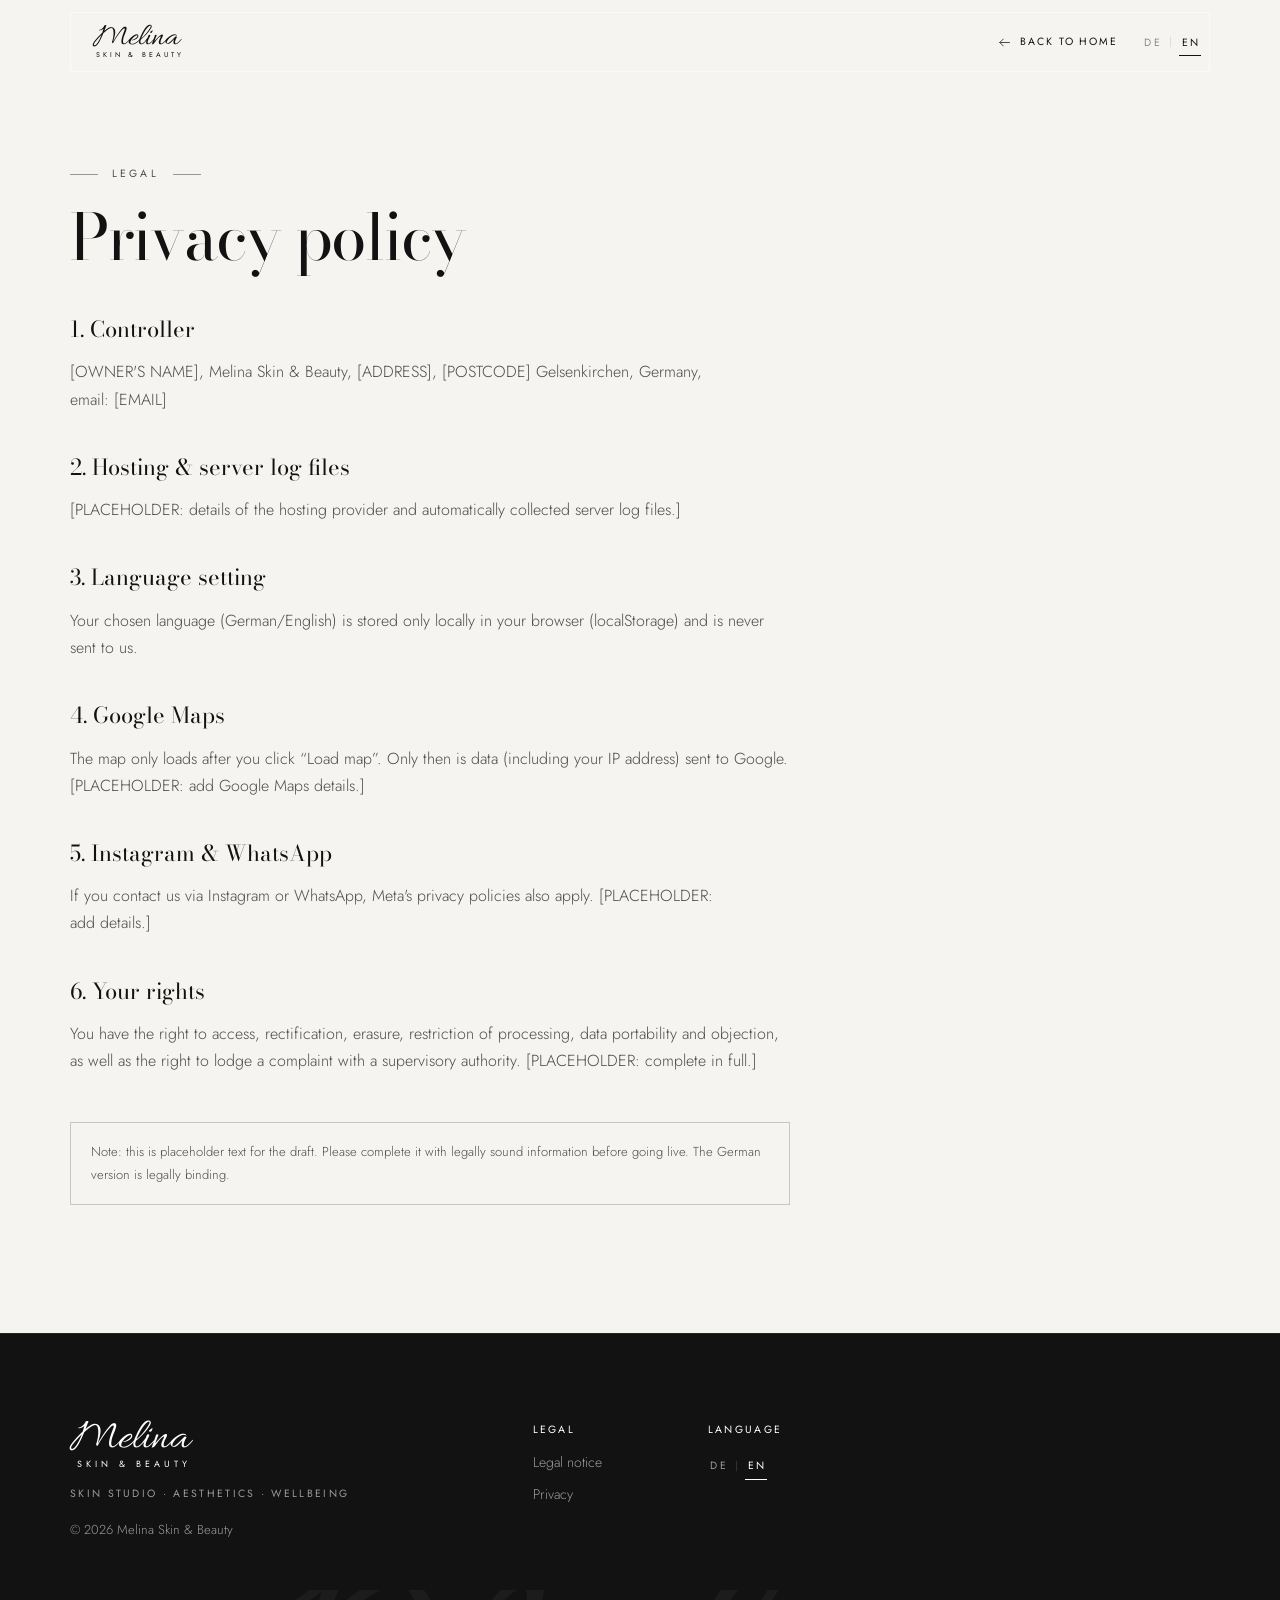
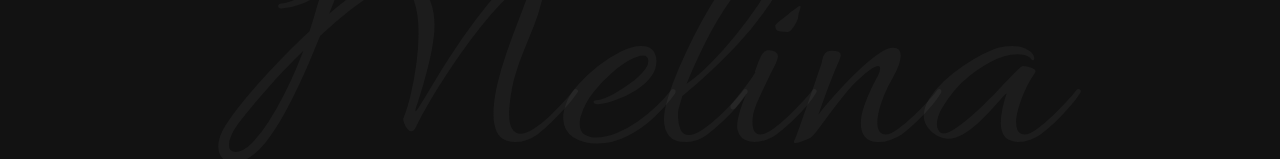
==== datenschutz.html @ d44023c8 "Add bilingual website mockup for Melina Skin & Beauty One-page site (DE/EN) based on the NAVARA layo" ====
<!DOCTYPE html>
<html lang="de" data-page="datenschutz">
<head>
  <meta charset="utf-8">
  <meta name="viewport" content="width=device-width, initial-scale=1, viewport-fit=cover">
  <title>Datenschutz | Melina Skin & Beauty – Kosmetikstudio Gelsenkirchen</title>
  <meta name="description" content="Datenschutzerklärung von Melina Skin & Beauty, Kosmetikstudio in Gelsenkirchen.">
  <meta name="robots" content="noindex, follow">
  <meta name="theme-color" content="#121212">
  <link rel="alternate" hreflang="de" href="https://www.melina-skinandbeauty.de/datenschutz.html">
  <link rel="alternate" hreflang="en" href="https://www.melina-skinandbeauty.de/datenschutz.html?lang=en">
  <link rel="icon" type="image/png" sizes="192x192" href="images/favicon.png">
  <link rel="apple-touch-icon" href="images/apple-touch-icon.png">
  <link rel="preconnect" href="https://fonts.googleapis.com">
  <link rel="preconnect" href="https://fonts.gstatic.com" crossorigin>
  <link rel="stylesheet" href="https://fonts.googleapis.com/css2?family=Allura&family=Bodoni+Moda:ital,opsz,wght@0,6..96,400;0,6..96,500;1,6..96,400&family=Jost:wght@300;400;500&display=swap">
  <link rel="stylesheet" href="styles.css">
</head>
<body>
  <svg class="sprite" aria-hidden="true" focusable="false">
    <symbol id="i-arrow" viewBox="0 0 24 24"><path d="M4 12h15.5M14 6.5l5.5 5.5-5.5 5.5"/></symbol>
  </svg>
  <a class="skip-link" href="#main" data-i18n="a11y.skip">Zum Inhalt springen</a>

  <header class="nav is-scrolled" id="nav">
    <div class="nav__bar container">
      <a class="logo" href="index.html" data-i18n-aria="a11y.home" aria-label="Melina Skin &amp; Beauty – zur Startseite">
        <span class="logo__script">Melina</span>
        <span class="logo__sub">Skin &amp; Beauty</span>
      </a>
      <div class="nav__actions">
        <a class="nav__back" href="index.html"><svg class="ico" aria-hidden="true"><use href="#i-arrow"/></svg><span data-i18n="nav.back">Zurück zur Startseite</span></a>
        <div class="lang-switch" role="group" data-i18n-aria="a11y.lang" aria-label="Sprache wählen">
          <button type="button" data-lang="de" aria-pressed="true">DE</button>
          <span aria-hidden="true">|</span>
          <button type="button" data-lang="en" aria-pressed="false">EN</button>
        </div>
      </div>
    </div>
  </header>

  <main id="main" class="legal">
    <div class="container">
      <div class="legal__inner">
        <p class="label reveal"><span data-i18n="dsg.label">Rechtliches</span></p>
        <h1 class="legal__title reveal" data-i18n="dsg.title">Datenschutz</h1>
        <h2 class="reveal" data-i18n="dsg.h1">1. Verantwortliche</h2>
        <p class="reveal" data-i18n-html="dsg.p1">[NAME DER INHABERIN], Melina Skin & Beauty, [ADRESSE], [PLZ] Gelsenkirchen, E-Mail: [E-MAIL]</p>
        <h2 class="reveal" data-i18n="dsg.h2">2. Hosting & Server-Logfiles</h2>
        <p class="reveal" data-i18n-html="dsg.p2">[PLATZHALTER: Angaben zum Hosting-Anbieter und zu den automatisch erhobenen Server-Logfiles.]</p>
        <h2 class="reveal" data-i18n="dsg.h3">3. Spracheinstellung</h2>
        <p class="reveal" data-i18n-html="dsg.p3">Deine gewählte Sprache (Deutsch/Englisch) wird ausschließlich lokal in deinem Browser (localStorage) gespeichert und nicht an uns übertragen.</p>
        <h2 class="reveal" data-i18n="dsg.h4">4. Google Maps</h2>
        <p class="reveal" data-i18n-html="dsg.p4">Die Karte wird erst nach deinem Klick auf „Karte laden“ geladen. Erst dann werden Daten (u. a. deine IP-Adresse) an Google übertragen. [PLATZHALTER: Details zu Google Maps ergänzen.]</p>
        <h2 class="reveal" data-i18n="dsg.h5">5. Instagram & WhatsApp</h2>
        <p class="reveal" data-i18n-html="dsg.p5">Wenn du uns über Instagram oder WhatsApp kontaktierst, gelten zusätzlich die Datenschutzbestimmungen von Meta. [PLATZHALTER: Details ergänzen.]</p>
        <h2 class="reveal" data-i18n="dsg.h6">6. Deine Rechte</h2>
        <p class="reveal" data-i18n-html="dsg.p6">Du hast das Recht auf Auskunft, Berichtigung, Löschung, Einschränkung der Verarbeitung, Datenübertragbarkeit und Widerspruch sowie ein Beschwerderecht bei einer Aufsichtsbehörde. [PLATZHALTER: vollständig ergänzen.]</p>
        <p class="legal__notice reveal" data-i18n="dsg.notice">Hinweis: Dies ist ein Platzhalter-Text für den Entwurf. Vor der Veröffentlichung bitte vollständig und rechtssicher ergänzen.</p>
      </div>
    </div>
  </main>

  <footer class="footer">
    <div class="container footer__grid">
      <div class="footer__brand">
        <a class="logo logo--light" href="index.html" data-i18n-aria="a11y.home" aria-label="Melina Skin &amp; Beauty – zur Startseite">
          <span class="logo__script">Melina</span>
          <span class="logo__sub">Skin &amp; Beauty</span>
        </a>
        <p class="mono footer__tag" data-i18n="brand.tagline">Kosmetikstudio · Ästhetik · Wohlbefinden</p>
        <p class="footer__copy" data-i18n="footer.copy">© 2026 Melina Skin &amp; Beauty</p>
      </div>
      <div class="footer__cols">
        <div>
          <p class="mono footer__h" data-i18n="footer.legal">Rechtliches</p>
          <ul>
            <li><a href="impressum.html" data-i18n="footer.imprint">Impressum</a></li>
            <li><a href="datenschutz.html" data-i18n="footer.privacy">Datenschutz</a></li>
          </ul>
        </div>
        <div>
          <p class="mono footer__h" data-i18n="footer.lang">Sprache</p>
          <div class="lang-switch lang-switch--light" role="group" data-i18n-aria="a11y.lang" aria-label="Sprache wählen">
            <button type="button" data-lang="de" aria-pressed="true">DE</button>
            <span aria-hidden="true">|</span>
            <button type="button" data-lang="en" aria-pressed="false">EN</button>
          </div>
        </div>
      </div>
    </div>
    <div class="footer__mark" aria-hidden="true">Melina</div>
  </footer>

  <script src="i18n.js"></script>
  <script src="script.js"></script>
</body>
</html>
---- styles.css ----
/* =========================================================
   MELINA SKIN & BEAUTY – Stylesheet (mobile-first)
   Breakpoints: 375 (base) · 768 · 1024 · 1440
   ========================================================= */

:root {
  --paper: #F6F4F1;
  --white: #FFFFFF;
  --mist: #E7E5E1;
  --grey: #8C8A86;
  --silver: #C8C6C2;
  --ink: #121212;
  --champagne: #C9A27E;

  --ink-2: #1B1B1B;
  --ink-3: #242423;
  --on-ink: rgba(255, 255, 255, .86);
  --on-ink-muted: rgba(255, 255, 255, .58);
  --line-on-ink: rgba(255, 255, 255, .13);

  --f-serif: "Bodoni Moda", "Playfair Display", Didot, "Times New Roman", serif;
  --f-sans: "Jost", "Inter", system-ui, -apple-system, "Segoe UI", sans-serif;
  --f-hand: "Allura", "Brush Script MT", cursive;

  --gutter: 20px;
  --maxw: 1140px;
  --sec-y: 88px;
  --nav-h: 60px;
  --ease: cubic-bezier(.22, .61, .36, 1);
  --ease-out: cubic-bezier(.16, 1, .3, 1);
}

@media (min-width: 768px)  { :root { --gutter: 32px; --sec-y: 112px; } }
@media (min-width: 1024px) { :root { --gutter: 40px; --sec-y: 128px; } }
@media (min-width: 1440px) { :root { --sec-y: 144px; } }

/* ---------- Reset ---------- */
*, *::before, *::after { box-sizing: border-box; }
html { -webkit-text-size-adjust: 100%; scroll-behavior: smooth; scroll-padding-top: 88px; }
body {
  margin: 0;
  background: var(--paper);
  color: var(--ink);
  font-family: var(--f-sans);
  font-weight: 300;
  font-size: 15px;
  line-height: 1.7;
  -webkit-font-smoothing: antialiased;
  -moz-osx-font-smoothing: grayscale;
  overflow-x: hidden;
  text-rendering: optimizeLegibility;
}
@media (min-width: 768px) { body { font-size: 16px; } }
img, svg { display: block; max-width: 100%; }
a { color: inherit; text-decoration: none; }
button { font: inherit; color: inherit; background: none; border: 0; padding: 0; cursor: pointer; }
h1, h2, h3, p, ul, ol, figure, blockquote { margin: 0; }
ul, ol { list-style: none; padding: 0; }
::selection { background: var(--ink); color: var(--paper); }
:focus-visible { outline: 1px solid currentColor; outline-offset: 4px; }

.sprite { position: absolute; width: 0; height: 0; overflow: hidden; }
.ico { width: 18px; height: 18px; fill: none; stroke: currentColor; stroke-width: 1.2; stroke-linecap: round; stroke-linejoin: round; flex: none; }

.skip-link {
  position: fixed; left: 12px; top: -60px; z-index: 100;
  background: var(--ink); color: var(--paper); padding: 10px 16px; font-size: 13px;
}
.skip-link:focus { top: 12px; }

.container { width: min(var(--maxw), 100% - 2 * var(--gutter)); margin-inline: auto; }
.center { text-align: center; }

/* ---------- Typography ---------- */
.h2, .hero__title, .cta__title, .h3 { font-family: var(--f-serif); font-weight: 400; letter-spacing: -.01em; }
.h2 { font-size: 31px; line-height: 1.14; margin-bottom: 18px; text-wrap: balance; }
.h3 { font-size: 21px; line-height: 1.25; }
@media (min-width: 768px)  { .h2 { font-size: 35px; } .h3 { font-size: 22px; } }
@media (min-width: 1024px) { .h2 { font-size: 40px; } }
@media (min-width: 1440px) { .h2 { font-size: 44px; } }

p { text-wrap: pretty; }

.label {
  display: inline-flex; align-items: center; gap: 14px;
  font-family: var(--f-sans); font-weight: 400;
  font-size: 10.5px; line-height: 1.4; letter-spacing: .3em; text-transform: uppercase;
  color: var(--ink); margin-bottom: 22px;
}
.label::before, .label::after { content: ""; width: 28px; height: 1px; background: currentColor; opacity: .55; flex: none; }
.label--light { color: var(--on-ink); }

.mono {
  font-family: var(--f-sans); font-weight: 400;
  font-size: 10.5px; letter-spacing: .22em; text-transform: uppercase; line-height: 1.5;
}
.mono--muted { opacity: .62; }

.hand {
  font-family: var(--f-hand); font-weight: 400;
  font-size: 34px; line-height: 1.1; letter-spacing: 0;
  transform: rotate(-4deg); transform-origin: left center;
  text-transform: none;
}

.placeholder-text {
  font-size: 13px; color: var(--grey); letter-spacing: .02em;
  border-left: 1px solid var(--silver); padding-left: 12px; margin-block: 18px 6px;
}

/* ---------- Buttons ---------- */
.btn {
  position: relative; isolation: isolate; overflow: hidden;
  display: inline-flex; align-items: center; justify-content: center; gap: 10px;
  min-height: 50px; padding: 14px 26px;
  font-family: var(--f-sans); font-weight: 400;
  font-size: 11.5px; letter-spacing: .2em; text-transform: uppercase; line-height: 1.3;
  text-align: center; border: 1px solid transparent; border-radius: 0;
  transition: color .45s var(--ease), background-color .45s var(--ease), border-color .45s var(--ease), transform .45s var(--ease);
}
.btn::before {
  content: ""; position: absolute; inset: 0; z-index: -1;
  transform: scaleX(0); transform-origin: right; transition: transform .55s var(--ease-out);
}
.btn:hover::before { transform: scaleX(1); transform-origin: left; }
.btn .ico { width: 16px; height: 16px; }
.btn--sm { min-height: 40px; padding: 10px 16px; font-size: 10.5px; }
.btn--block { width: 100%; }

.btn--ink { background: var(--ink); color: var(--paper); }
.btn--ink::before { background: #3a3937; }
.btn--paper { background: var(--paper); color: var(--ink); }
.btn--paper::before { background: var(--white); }
.btn--ghost { background: transparent; color: var(--white); border-color: rgba(255,255,255,.45); }
.btn--ghost::before { background: var(--white); }
.btn--ghost:hover { color: var(--ink); border-color: var(--white); }

.btn-row { display: flex; flex-wrap: wrap; gap: 12px; }
.btn-row--center { justify-content: center; }
@media (max-width: 479px) {
  .btn-row .btn { flex: 1 1 100%; }
}

.link-arrow {
  display: inline-flex; align-items: center; gap: 10px; margin-top: 28px;
  font-size: 11.5px; font-weight: 400; letter-spacing: .16em; text-transform: uppercase;
  padding-bottom: 6px; border-bottom: 1px solid currentColor;
  transition: gap .4s var(--ease), opacity .3s;
}
.link-arrow:hover { gap: 16px; }

.pill {
  display: inline-flex; align-items: center; gap: 6px;
  padding: 6px 11px; border-radius: 999px;
  font-size: 9.5px; font-weight: 400; letter-spacing: .2em; text-transform: uppercase; line-height: 1;
  color: var(--white); border: 1px solid rgba(255,255,255,.38);
  background: rgba(18,18,18,.22); -webkit-backdrop-filter: blur(8px); backdrop-filter: blur(8px);
  white-space: nowrap;
}
.pill--light { background: rgba(255,255,255,.88); color: var(--ink); border-color: transparent; }

/* ---------- Media + placeholders ---------- */
.media { position: relative; overflow: hidden; background: var(--mist); }
.media > img {
  position: absolute; inset: 0; width: 100%; height: 100%; object-fit: cover;
  filter: grayscale(1) contrast(1.03);
  transition: filter .8s var(--ease), transform 1.4s var(--ease-out);
}
.media:hover > img, .tcard:hover > img { filter: grayscale(.15); transform: scale(1.03); }
.media.has-img .ph { display: none; }

.ph {
  position: absolute; inset: 0; display: grid; place-content: center; justify-items: center; gap: 12px;
  background:
    radial-gradient(120% 90% at 30% 20%, rgba(255,255,255,.55), transparent 60%),
    linear-gradient(160deg, #EDEBE7 0%, #DEDBD6 100%);
  color: var(--grey); text-align: center;
}
.ph__frame { position: absolute; inset: 12px; border: 1px solid var(--silver); pointer-events: none; }
.ph__icon { width: 30px; height: 30px; fill: none; stroke: currentColor; stroke-width: .9; stroke-linecap: round; stroke-linejoin: round; }
.ph__cap { font-size: 10px; letter-spacing: .3em; text-transform: uppercase; font-weight: 400; padding-inline: 20px; }
.ph--dark {
  background:
    radial-gradient(110% 80% at 30% 15%, rgba(255,255,255,.09), transparent 60%),
    linear-gradient(165deg, #2B2A28 0%, #171717 100%);
  color: rgba(255,255,255,.5);
}
.ph--dark .ph__frame { border-color: rgba(255,255,255,.14); }

/* =========================================================
   NAVIGATION
   ========================================================= */
.nav { position: fixed; inset: 0 0 auto 0; z-index: 60; padding-top: 12px; pointer-events: none; }
.nav__bar {
  pointer-events: auto;
  display: flex; align-items: center; justify-content: space-between; gap: 16px;
  height: var(--nav-h); padding: 0 8px 0 18px;
  background: rgba(246, 244, 241, .80);
  -webkit-backdrop-filter: blur(16px) saturate(1.2); backdrop-filter: blur(16px) saturate(1.2);
  border: 1px solid rgba(255,255,255,.5);
  transition: background-color .5s var(--ease), box-shadow .5s var(--ease), transform .5s var(--ease);
}
.nav.is-scrolled .nav__bar { background: rgba(246, 244, 241, .94); box-shadow: 0 10px 40px -12px rgba(18,18,18,.18); }
.nav.is-hidden .nav__bar { transform: translateY(calc(-100% - 16px)); }

.logo { display: inline-flex; flex-direction: column; align-items: center; color: var(--ink); line-height: 1; }
.logo__script { font-family: var(--f-hand); font-size: 32px; line-height: .82; padding-right: 4px; }
.logo__sub { font-size: 7px; font-weight: 400; letter-spacing: .44em; text-transform: uppercase; margin-top: 1px; padding-left: .44em; white-space: nowrap; }
.logo--light { color: var(--white); }

.nav__links { display: none; }
.nav__links a {
  position: relative; font-size: 10.5px; font-weight: 400; letter-spacing: .18em; text-transform: uppercase; white-space: nowrap;
  padding-block: 6px;
}
.nav__links a::after {
  content: ""; position: absolute; left: 0; right: 0; bottom: 0; height: 1px; background: currentColor;
  transform: scaleX(0); transform-origin: right; transition: transform .45s var(--ease-out);
}
.nav__links a:hover::after, .nav__links a.is-active::after { transform: scaleX(1); transform-origin: left; }

.nav__actions { display: flex; align-items: center; gap: 14px; }
.nav__cta { display: none; }

.lang-switch { display: inline-flex; align-items: center; gap: 7px; color: var(--silver); font-size: 10.5px; }
.lang-switch button {
  font-size: 10.5px; font-weight: 400; letter-spacing: .24em; padding: 6px 0 4px .24em;
  color: var(--grey); border-bottom: 1px solid transparent; transition: color .3s, border-color .3s;
}
.lang-switch button:hover { color: var(--ink); }
.lang-switch button[aria-pressed="true"] { color: var(--ink); border-bottom-color: var(--ink); }
.lang-switch--lg, .lang-switch--lg button { font-size: 13px; }
.lang-switch--light { color: rgba(255,255,255,.25); }
.lang-switch--light button { color: var(--on-ink-muted); }
.lang-switch--light button:hover, .lang-switch--light button[aria-pressed="true"] { color: var(--white); border-bottom-color: var(--white); }

.burger { position: relative; width: 42px; height: 42px; display: grid; place-content: center; gap: 7px; }
.burger span { display: block; width: 22px; height: 1px; background: var(--ink); transition: transform .45s var(--ease); }
.burger[aria-expanded="true"] span:nth-child(1) { transform: translateY(4px) rotate(45deg); }
.burger[aria-expanded="true"] span:nth-child(2) { transform: translateY(-4px) rotate(-45deg); }

@media (min-width: 768px) {
  .nav__cta { display: inline-flex; }
  .nav__bar { padding-left: 22px; }
}
@media (min-width: 1024px) {
  .nav__links { display: flex; gap: 22px; }
  .burger { display: none; }
  .nav__actions { gap: 18px; }
}
@media (min-width: 1200px) { .nav__links { gap: 30px; } .nav__actions { gap: 24px; } }

/* Mobile menu */
.mmenu {
  position: fixed; inset: 0; z-index: 55; background: var(--paper);
  padding-top: calc(var(--nav-h) + 40px); padding-bottom: 32px; overflow-y: auto;
  opacity: 0; visibility: hidden; transition: opacity .45s var(--ease), visibility 0s linear .45s;
}
.mmenu.is-open { opacity: 1; visibility: visible; transition: opacity .45s var(--ease), visibility 0s; }
.mmenu__inner { min-height: 100%; display: flex; flex-direction: column; justify-content: space-between; gap: 40px; }
.mmenu__links a {
  display: flex; align-items: baseline; gap: 18px; padding: 16px 0; border-bottom: 1px solid var(--silver);
  font-family: var(--f-serif); font-size: 32px; line-height: 1.1;
  opacity: 0; transform: translateY(16px); transition: opacity .5s var(--ease), transform .6s var(--ease-out);
}
.mmenu.is-open .mmenu__links a { opacity: 1; transform: none; }
.mmenu.is-open .mmenu__links a:nth-child(2) { transition-delay: .05s; }
.mmenu.is-open .mmenu__links a:nth-child(3) { transition-delay: .1s; }
.mmenu.is-open .mmenu__links a:nth-child(4) { transition-delay: .15s; }
.mmenu.is-open .mmenu__links a:nth-child(5) { transition-delay: .2s; }
.mmenu__num { font-family: var(--f-sans); font-size: 10px; letter-spacing: .2em; color: var(--grey); }
.mmenu__foot { display: grid; gap: 22px; justify-items: start; }
.mmenu__note { font-size: 32px; color: var(--grey); margin-top: 4px; }
@media (min-width: 1024px) { .mmenu { display: none; } }

/* =========================================================
   1 · HERO
   ========================================================= */
.hero {
  position: relative; isolation: isolate; overflow: hidden;
  min-height: 100vh; min-height: 100svh;
  display: flex; align-items: center;
  background: var(--ink); color: var(--white);
  padding: calc(var(--nav-h) + 64px) 0 96px;
}
.hero__media { position: absolute; inset: 0; z-index: -2; background: var(--ink); }
.hero__media > img { object-position: 72% 30%; transform: scale(1.06); animation: heroZoom 2.4s var(--ease-out) forwards; }
.hero__media.has-img .hero__art { display: none; }

.hero__art {
  position: absolute; inset: 0;
  background:
    radial-gradient(60% 70% at 78% 42%, rgba(255,255,255,.11) 0%, rgba(255,255,255,0) 60%),
    radial-gradient(40% 50% at 18% 85%, rgba(201,162,126,.07) 0%, transparent 70%),
    linear-gradient(115deg, #0E0E0E 0%, #191918 45%, #232221 100%);
}
.hero__art::after { /* film grain */
  content: ""; position: absolute; inset: 0; opacity: .5; mix-blend-mode: overlay; pointer-events: none;
  background-image: url("data:image/svg+xml,%3Csvg xmlns='http://www.w3.org/2000/svg' width='180' height='180'%3E%3Cfilter id='n'%3E%3CfeTurbulence type='fractalNoise' baseFrequency='.85' numOctaves='2' stitchTiles='stitch'/%3E%3CfeColorMatrix values='0 0 0 0 1 0 0 0 0 1 0 0 0 0 1 0 0 0 .18 0'/%3E%3C/filter%3E%3Crect width='100%25' height='100%25' filter='url(%23n)'/%3E%3C/svg%3E");
}
.hero__watermark {
  position: absolute; right: -4vw; bottom: -7vw;
  font-family: var(--f-hand); font-size: clamp(200px, 38vw, 620px); line-height: .8;
  color: rgba(255,255,255,.035); white-space: nowrap; user-select: none;
}
.hero__arch {
  position: absolute; top: 96px; right: -18vw; width: 78vw; aspect-ratio: 3 / 4.1;
  border: 1px solid rgba(255,255,255,.22); border-radius: 999px 999px 0 0; padding: 12px; opacity: .55;
  animation: archIn 1.8s var(--ease-out) .2s both;
}
.hero__arch-inner {
  display: block; width: 100%; height: 100%; border-radius: 999px 999px 0 0;
  background:
    radial-gradient(70% 42% at 50% 28%, rgba(255,255,255,.22), transparent 72%),
    radial-gradient(90% 30% at 50% 100%, rgba(0,0,0,.35), transparent 70%),
    linear-gradient(180deg, #4E4C49 0%, #2C2B29 55%, #1C1C1B 100%);
  box-shadow: inset 0 0 0 1px rgba(255,255,255,.06);
}
.hero__arch-cap {
  position: absolute; left: 0; right: 0; bottom: 28px; text-align: center;
  font-size: 9.5px; letter-spacing: .32em; text-transform: uppercase; color: rgba(255,255,255,.5);
}
.hero__ring {
  position: absolute; top: 50%; right: -30vw; width: 110vw; aspect-ratio: 1; border-radius: 50%;
  border: 1px solid rgba(255,255,255,.06); transform: translateY(-50%);
}
.hero__shade {
  position: absolute; inset: 0; z-index: -1; pointer-events: none;
  background:
    linear-gradient(90deg, rgba(18,18,18,.78) 0%, rgba(18,18,18,.35) 55%, rgba(18,18,18,0) 100%),
    linear-gradient(0deg, rgba(18,18,18,.55) 0%, rgba(18,18,18,0) 40%);
}
.hero__content { position: relative; }
.hero__copy { position: relative; max-width: 620px; }
.hero__title { font-size: 46px; line-height: 1.02; letter-spacing: -.02em; margin-bottom: 22px; }
.hero__sub { font-size: 16px; color: var(--on-ink); max-width: 440px; margin-bottom: 32px; }
.hero__note { color: var(--champagne); font-size: 34px; margin: 0 0 10px 34%; white-space: nowrap; }
.hero__ig {
  display: inline-flex; align-items: center; flex-wrap: wrap; gap: 12px; margin-top: 30px; color: var(--on-ink);
  transition: color .3s;
}
.hero__ig:hover { color: var(--white); }
.hero__ig-icon { width: 34px; height: 34px; display: grid; place-items: center; border: 1px solid rgba(255,255,255,.3); border-radius: 50%; }
.hero__ig-icon .ico { width: 15px; height: 15px; }
.hero__ig-sep { width: 22px; height: 1px; background: rgba(255,255,255,.3); }
.hero__scroll {
  position: absolute; left: 50%; bottom: 26px; transform: translateX(-50%);
  display: none; flex-direction: column; align-items: center; gap: 10px; color: var(--on-ink-muted);
}
.hero__scroll-line { width: 1px; height: 44px; background: linear-gradient(rgba(255,255,255,.6), transparent); animation: scrollLine 2.4s var(--ease) infinite; transform-origin: top; }

@media (min-width: 768px) {
  .hero { align-items: center; }
  .hero__title { font-size: 60px; }
  .hero__sub { font-size: 17px; }
  .hero__arch { right: 4vw; top: 50%; width: 40vw; transform: translateY(-46%); opacity: .9; animation-name: archInMd; }
  .hero__ring { right: -12vw; width: 70vw; }
  .hero__note { margin-left: 46%; }
  .hero__scroll { display: flex; }
}
@media (min-width: 1024px) {
  .hero__title { font-size: 74px; }
  .hero__arch { right: max(var(--gutter), calc((100vw - var(--maxw)) / 2)); width: min(31vw, 430px); }
  .hero__ring { right: calc(max(var(--gutter), (100vw - var(--maxw)) / 2) - 12vw); width: 56vw; }
  .hero__note { position: absolute; left: 300px; top: -62px; margin: 0; font-size: 40px; }
  .hero__copy { padding-top: 10px; }
}
@media (min-width: 1440px) {
  .hero__title { font-size: 80px; }
}

/* =========================================================
   SECTIONS (shared)
   ========================================================= */
.section { position: relative; padding-block: var(--sec-y); }
.section--mist { background: var(--mist); }
.section--ink { background: var(--ink); color: var(--on-ink); }
.section--ink .h2, .section--ink .h3 { color: var(--white); }

.sec-head { margin-bottom: 44px; }
.sec-head__text { color: #5d5b58; max-width: 470px; }
.section--ink .sec-head__text { color: var(--on-ink-muted); }
.sec-head--center { text-align: center; display: flex; flex-direction: column; align-items: center; }
.sec-head--center .sec-head__text { margin-inline: auto; }
.sec-head--split { display: grid; gap: 26px; align-items: end; }
.sec-head--split .btn { justify-self: start; }
@media (min-width: 768px) {
  .sec-head { margin-bottom: 56px; }
  .sec-head--split { grid-template-columns: 1fr auto; gap: 40px; }
}

/* =========================================================
   2 · ÜBER MICH (About)
   ========================================================= */
.about__grid { display: grid; gap: 48px; align-items: center; }
.about__media { position: relative; }
.about__media .media { aspect-ratio: 11 / 12; }
.glass-card {
  position: absolute; left: 14px; bottom: 14px; z-index: 2;
  display: grid; gap: 12px; padding: 16px 18px;
  background: rgba(18,18,18,.62); -webkit-backdrop-filter: blur(12px); backdrop-filter: blur(12px);
  color: var(--white);
}
.glass-card li { display: flex; align-items: center; gap: 10px; font-size: 9.5px; font-weight: 400; letter-spacing: .22em; text-transform: uppercase; }
.glass-card .ico { width: 15px; height: 15px; color: var(--champagne); }
.about__copy > p:not(.label):not(.placeholder-text) { color: #4f4d4a; margin-bottom: 14px; max-width: 470px; }
.about__sign { margin: 6px 0 22px; }
.hand--sign { font-size: 54px; display: inline-block; color: var(--ink); }
@media (min-width: 768px) {
  .about__grid { grid-template-columns: 1fr 1fr; gap: 48px; }
}
@media (min-width: 1024px) {
  .about__grid { gap: 80px; grid-template-columns: 1.02fr 1fr; }
  .glass-card { left: 18px; bottom: 18px; padding: 18px 22px; }
}

/* =========================================================
   3 · PHILOSOPHIE (dark, Benefits layout)
   ========================================================= */
.philo { overflow: hidden; }
.philo__sheen {
  position: absolute; inset: 0; pointer-events: none;
  background:
    radial-gradient(35% 60% at 8% 10%, rgba(255,255,255,.09), transparent 70%),
    linear-gradient(118deg, transparent 20%, rgba(255,255,255,.035) 30%, transparent 42%);
}
.philo__grid { position: relative; display: grid; gap: 56px; }
.philo__quote { font-style: italic; }
.philo__intro > p:not(.label):not(.hand) { color: var(--on-ink-muted); max-width: 400px; margin-bottom: 30px; }
.philo__hand { color: var(--champagne); font-size: 40px; margin-top: 34px; }
.philo__values { display: grid; gap: 34px; align-content: center; }
.value { display: grid; grid-template-columns: 44px 1fr; gap: 18px; align-items: start; }
.value__icon { width: 44px; height: 44px; border-radius: 50%; border: 1px solid rgba(255,255,255,.22); display: grid; place-items: center; color: var(--white); }
.value__icon .ico { width: 17px; height: 17px; }
.value .mono { color: var(--on-ink-muted); display: block; margin-bottom: 4px; }
.value .h3 { margin-bottom: 6px; }
.value p { color: var(--on-ink-muted); font-size: 14.5px; }
.philo__media .media { aspect-ratio: 4 / 5; background: var(--ink-2); }
@media (min-width: 768px) {
  .philo__grid { grid-template-columns: 1fr 1fr; gap: 56px 48px; }
  .philo__media { grid-column: 1 / -1; }
  .philo__media .media { aspect-ratio: 16 / 9; }
}
@media (min-width: 1024px) {
  .philo__grid { grid-template-columns: 1fr 1.05fr .95fr; gap: 56px; align-items: center; }
  .philo__media { grid-column: auto; }
  .philo__media .media { aspect-ratio: 7 / 8; }
}

/* =========================================================
   4 · BEHANDLUNGEN (bento)
   ========================================================= */
.bento { display: grid; gap: 10px; grid-template-columns: 1fr; }
.tcard {
  position: relative; isolation: isolate; overflow: hidden;
  min-height: 250px; padding: 18px;
  display: flex; flex-direction: column; justify-content: space-between; align-items: flex-start;
  color: var(--white);
  transition: transform .7s var(--ease-out);
}
.tcard::before { /* tone */
  content: ""; position: absolute; inset: 0; z-index: -2;
  background: var(--tone); transition: transform 1.4s var(--ease-out);
}
.tcard::after { /* legibility + grain */
  content: ""; position: absolute; inset: 0; z-index: -1; pointer-events: none;
  background:
    linear-gradient(0deg, rgba(10,10,10,.6) 0%, rgba(10,10,10,0) 55%),
    url("data:image/svg+xml,%3Csvg xmlns='http://www.w3.org/2000/svg' width='160' height='160'%3E%3Cfilter id='n'%3E%3CfeTurbulence type='fractalNoise' baseFrequency='.9' numOctaves='2' stitchTiles='stitch'/%3E%3CfeColorMatrix values='0 0 0 0 1 0 0 0 0 1 0 0 0 0 1 0 0 0 .07 0'/%3E%3C/filter%3E%3Crect width='100%25' height='100%25' filter='url(%23n)'/%3E%3C/svg%3E");
}
.tcard > img { position: absolute; inset: 0; z-index: -2; width: 100%; height: 100%; object-fit: cover; filter: grayscale(1); transition: filter .8s var(--ease), transform 1.4s var(--ease-out); }
.tcard:hover::before { transform: scale(1.06); }
.tcard__icon {
  position: absolute; right: 22px; top: 50%; width: 84px; height: 84px; transform: translateY(-58%);
  fill: none; stroke: rgba(255,255,255,.34); stroke-width: .55; stroke-linecap: round; stroke-linejoin: round;
  transition: transform .9s var(--ease-out), stroke .6s;
}
.tcard:hover .tcard__icon { transform: translateY(-62%) rotate(-6deg) scale(1.05); stroke: rgba(255,255,255,.6); }
.tcard.has-img .tcard__icon { display: none; }
.tcard__body { position: relative; max-width: 340px; }
.tcard .h3 { color: var(--white); font-size: 24px; margin-bottom: 6px; }
.tcard p { font-size: 13.5px; line-height: 1.55; color: rgba(255,255,255,.78); }

.tcard--a { --tone: radial-gradient(90% 60% at 70% 25%, #4a4845 0%, transparent 70%), linear-gradient(170deg, #2E2D2B 0%, #151515 75%); min-height: 340px; }
.tcard--b { --tone: radial-gradient(80% 90% at 80% 10%, #75726E 0%, transparent 65%), linear-gradient(160deg, #4B4946 0%, #222120 100%); }
.tcard--c { --tone: radial-gradient(70% 80% at 85% 15%, #B9B6B1 0%, transparent 70%), linear-gradient(160deg, #8C8A86 0%, #4A4846 100%); }
.tcard--d { --tone: radial-gradient(60% 120% at 88% 30%, #4B4946 0%, transparent 70%), linear-gradient(100deg, #121212 0%, #252423 100%); }
.tcard--e { --tone: radial-gradient(60% 120% at 90% 20%, #6B6965 0%, transparent 70%), linear-gradient(100deg, #2B2A28 0%, #3E3C3A 100%); }
.tcard--f { --tone: radial-gradient(90% 80% at 80% 15%, #9E9B96 0%, transparent 70%), linear-gradient(170deg, #6A6864 0%, #2C2B29 100%); }

@media (min-width: 768px) {
  .bento {
    grid-template-columns: 1fr 1fr; grid-auto-rows: 250px;
    grid-template-areas: "a b" "a c" "d d" "e f";
  }
  .tcard { min-height: 0; padding: 20px; }
  .tcard--a { grid-area: a; min-height: 0; } .tcard--b { grid-area: b; } .tcard--c { grid-area: c; }
  .tcard--d { grid-area: d; } .tcard--e { grid-area: e; } .tcard--f { grid-area: f; }
}
@media (min-width: 1024px) {
  .bento {
    grid-template-columns: 1fr 1fr 1fr; grid-auto-rows: 280px;
    grid-template-areas: "a b c" "a d d" "e e f";
  }
  .tcard--a .h3 { font-size: 28px; }
  .tcard--a .tcard__icon { width: 130px; height: 130px; top: 38%; }
}
@media (min-width: 1440px) { .bento { grid-auto-rows: 300px; } }

.treat__extra {
  display: flex; align-items: center; justify-content: center; gap: 12px; flex-wrap: wrap; text-align: center;
  margin-top: 40px; font-family: var(--f-serif); font-style: italic; font-size: 19px; color: #3f3d3a;
}
.treat__extra .ico { color: var(--champagne); width: 16px; height: 16px; }

/* =========================================================
   5 · ERGEBNISSE (results + before/after)
   ========================================================= */
.results__grid { display: grid; gap: 56px; align-items: center; }
.results__copy > p:not(.label) { color: #4f4d4a; max-width: 440px; margin-bottom: 28px; }
.results__tiles { display: grid; grid-template-columns: 1fr 1fr; gap: 10px; margin-top: 36px; max-width: 460px; }
.rtile .media { aspect-ratio: 4 / 3; }
.rtile .ph__icon { width: 24px; height: 24px; }
.rtile .ph__cap { font-size: 8.5px; letter-spacing: .26em; }
.rtile .ph__frame { inset: 8px; }
.rtile figcaption { margin-top: 10px; color: var(--grey); }
.results__copy .link-arrow { color: var(--ink); }

.ba {
  --pos: 50%;
  position: relative; overflow: hidden; aspect-ratio: 900 / 980; background: var(--mist);
  user-select: none; -webkit-user-select: none; touch-action: pan-y; cursor: ew-resize;
}
.ba__img { position: absolute; inset: 0; width: 100%; height: 100%; object-fit: cover; pointer-events: none; }
.ba__img[src$=".jpg"], .ba__img[src$=".jpeg"], .ba__img[src$=".png"], .ba__img[src$=".webp"] { filter: grayscale(.85); transition: filter .8s var(--ease); }
.ba:hover .ba__img { filter: none; }
.ba__before { position: absolute; inset: 0; clip-path: inset(0 calc(100% - var(--pos)) 0 0); }
.ba__line { position: absolute; top: 0; bottom: 0; left: var(--pos); width: 1px; background: var(--white); box-shadow: 0 0 0 .5px rgba(18,18,18,.12); }
.ba__handle {
  position: absolute; top: 50%; left: var(--pos); transform: translate(-50%, -50%);
  width: 52px; height: 52px; border-radius: 50%; display: grid; place-items: center;
  background: var(--white); color: var(--ink); box-shadow: 0 8px 30px rgba(18,18,18,.18);
  transition: transform .3s var(--ease); cursor: grab;
}
.ba__handle:hover, .ba.is-dragging .ba__handle { transform: translate(-50%, -50%) scale(1.08); }
.ba.is-dragging .ba__handle { cursor: grabbing; }
.ba__tag { position: absolute; top: 16px; }
.ba__tag--before { left: 16px; }
.ba__tag--after { right: 16px; }
.ba__hint {
  position: absolute; left: 50%; bottom: 18px; transform: translateX(-50%);
  padding: 7px 12px; background: rgba(18,18,18,.72); color: var(--white); font-size: 9px; white-space: nowrap;
  transition: opacity .5s var(--ease);
}
.ba.was-used .ba__hint { opacity: 0; }
.ba__illu { position: absolute; left: 16px; bottom: 58px; font-size: 8.5px; color: var(--grey); }
.ba.has-photos .ba__illu { display: none; }
@media (min-width: 768px) {
  .results__grid { grid-template-columns: 1fr 1fr; gap: 48px; }
}
@media (min-width: 1024px) {
  .results__grid { grid-template-columns: .95fr 1fr; gap: 80px; }
}

/* =========================================================
   6 · PREISE (dark)
   ========================================================= */
.prices__grid { display: grid; gap: 48px; }
.prices__intro > p:not(.label):not(.prices__note) { color: var(--on-ink-muted); max-width: 400px; margin-bottom: 24px; }
.prices__note {
  display: flex; align-items: center; gap: 10px; margin-bottom: 32px;
  font-size: 10.5px; font-weight: 400; letter-spacing: .2em; text-transform: uppercase; color: var(--white);
}
.prices__note .ico { color: var(--champagne); }
.plist { border-top: 1px solid var(--line-on-ink); }
.plist li {
  display: flex; align-items: baseline; gap: 14px;
  padding: 19px 0; border-bottom: 1px solid var(--line-on-ink);
  transition: padding .45s var(--ease);
}
.plist li:hover { padding-left: 8px; }
.plist__name { font-family: var(--f-serif); font-size: 19px; line-height: 1.25; color: var(--white); min-width: 0; }
.plist__dots { flex: 1 1 16px; min-width: 16px; border-bottom: 1px dotted rgba(255,255,255,.28); transform: translateY(-5px); }
.plist__price { flex: none; font-size: 10.5px; font-weight: 400; letter-spacing: .2em; text-transform: uppercase; color: var(--silver); white-space: nowrap; }
@media (min-width: 768px) { .plist__name { font-size: 21px; } }
@media (min-width: 1024px) {
  .prices__grid { grid-template-columns: .85fr 1.15fr; gap: 96px; align-items: start; }
  .prices__intro { position: sticky; top: 120px; }
}

/* =========================================================
   7 · ABLAUF
   ========================================================= */
.steps__list { display: grid; gap: 40px; counter-reset: s; }
.step { border-top: 1px solid var(--silver); padding-top: 26px; }
.step__num { display: block; font-family: var(--f-serif); font-size: 72px; line-height: .9; letter-spacing: -.03em; margin-bottom: 22px; color: var(--ink); }
.step .h3 { margin-bottom: 10px; max-width: 300px; }
.step p { color: #5d5b58; max-width: 320px; font-size: 15px; }
.steps__cta { text-align: center; margin-top: 52px; }
.steps__cta .link-arrow { margin-top: 0; }
@media (min-width: 768px) {
  .steps__list { grid-template-columns: repeat(3, 1fr); gap: 32px; }
  .step__num { font-size: 84px; }
}
@media (min-width: 1024px) {
  .steps__list { gap: 56px; }
  .step__num { font-size: 104px; }
}

/* =========================================================
   8 · BEWERTUNGEN (stacked cards)
   ========================================================= */
.rstack { display: grid; gap: 18px; }
.rcard {
  display: grid; background: var(--paper); overflow: hidden;
  box-shadow: 0 -18px 50px -30px rgba(18,18,18,.25);
}
.rcard__media {
  position: relative; display: grid; place-items: center; min-height: 260px; padding: 28px;
  background:
    radial-gradient(60% 70% at 50% 40%, rgba(255,255,255,.08), transparent 70%),
    var(--ink);
}
.rcard__oval { width: 52%; max-width: 240px; aspect-ratio: 3 / 4; border-radius: 50%; background: transparent; }
.rcard__oval .ph { border-radius: 50%; border: 1px solid rgba(255,255,255,.12); }
.rcard__oval .ph__cap { font-size: 8.5px; letter-spacing: .26em; padding-inline: 10px; }
.rcard__quote { position: relative; padding: 36px 28px 40px; display: flex; flex-direction: column; justify-content: center; }
.rcard__quote::before {
  content: "“"; position: absolute; top: 10px; right: 22px;
  font-family: var(--f-serif); font-size: 140px; line-height: 1; color: var(--mist);
}
.rcard__text { position: relative; font-family: var(--f-serif); font-size: 23px; line-height: 1.35; margin-bottom: 18px; color: var(--ink); }
.rcard figcaption { color: var(--grey); }
@media (min-width: 768px) {
  .rstack { gap: 24px; padding-bottom: 8px; }
  .rcard { grid-template-columns: 1fr 1fr; min-height: 380px; position: sticky; top: calc(96px + var(--i) * 20px); }
  .rcard--rev .rcard__media { order: 2; }
  .rcard__quote { padding: 48px 44px; }
  .rcard__text { font-size: 26px; }
}
@media (min-width: 1024px) {
  .rcard { min-height: 440px; }
  .rcard__text { font-size: 28px; }
}

/* =========================================================
   9 · WISSEN (journal)
   ========================================================= */
.journal__grid { display: grid; gap: 40px; margin-bottom: 52px; }
.jcard__media { aspect-ratio: 16 / 11; margin-bottom: 18px; }
.jcard .mono { color: var(--grey); margin-bottom: 8px; }
.jcard .h3 { font-size: 20px; margin-bottom: 10px; display: -webkit-box; -webkit-line-clamp: 2; -webkit-box-orient: vertical; overflow: hidden; }
.jcard__text { color: #5d5b58; font-size: 14.5px; line-height: 1.65; display: -webkit-box; -webkit-line-clamp: 3; -webkit-box-orient: vertical; overflow: hidden; margin-bottom: 14px; }
.jcard__soon { color: var(--grey); display: inline-flex; align-items: center; gap: 10px; }
.jcard__soon::before { content: ""; width: 20px; height: 1px; background: currentColor; }
@media (min-width: 768px) {
  .journal__grid { grid-template-columns: repeat(3, 1fr); gap: 16px; }
  .jcard .h3 { font-size: 18px; }
}
@media (min-width: 1024px) {
  .journal__grid { gap: 22px; }
  .jcard .h3 { font-size: 21px; }
}

/* =========================================================
   10 · FAQ
   ========================================================= */
.faq { overflow: hidden; }
.faq__deco {
  display: none; position: absolute; top: 50%; transform: translateY(-50%) rotate(-8deg);
  font-family: var(--f-serif); font-style: italic; font-size: 420px; line-height: 1; color: rgba(200,198,194,.35); pointer-events: none;
}
.faq__deco--l { left: -40px; }
.faq__deco--r { right: -30px; transform: translateY(-30%) rotate(8deg); }
@media (min-width: 1024px) { .faq__deco { display: block; } }
.accordion { position: relative; max-width: 700px; margin-inline: auto; background: var(--white); padding: 10px; display: grid; gap: 8px; }
.acc { background: var(--paper); border: 1px solid rgba(200,198,194,.55); }
.acc__h { font: inherit; }
.acc__btn {
  width: 100%; display: flex; align-items: center; justify-content: space-between; gap: 18px;
  padding: 18px 18px; text-align: left;
  font-family: var(--f-serif); font-size: 17px; line-height: 1.35;
}
.acc__icon { width: 18px; height: 18px; transition: transform .45s var(--ease); }
.acc__btn[aria-expanded="true"] .acc__icon { transform: rotate(45deg); }
.acc__panel { display: grid; grid-template-rows: 0fr; transition: grid-template-rows .5s var(--ease); }
.acc__panel > div { overflow: hidden; }
.acc__panel p { padding: 0 18px 20px; color: #5d5b58; font-size: 15px; }
.acc.is-open .acc__panel { grid-template-rows: 1fr; }
@media (min-width: 768px) {
  .accordion { padding: 12px; }
  .acc__btn { padding: 20px 22px; font-size: 18px; }
  .acc__panel p { padding: 0 22px 22px; }
}

/* =========================================================
   11 · KONTAKT (CTA, dark)
   ========================================================= */
.cta { position: relative; isolation: isolate; overflow: hidden; background: var(--ink); color: var(--white); padding: calc(var(--sec-y) + 8px) 0 var(--sec-y); }
.cta__bg { position: absolute; inset: 0; z-index: -1; pointer-events: none; }
.cta__glow {
  position: absolute; inset: 0;
  background:
    radial-gradient(50% 40% at 50% 18%, rgba(255,255,255,.10), transparent 70%),
    radial-gradient(30% 30% at 85% 75%, rgba(201,162,126,.06), transparent 70%);
}
.cta__ring { position: absolute; left: 50%; top: 220px; aspect-ratio: 1; border-radius: 50%; border: 1px solid rgba(255,255,255,.07); transform: translate(-50%, -50%); }
.cta__ring--1 { width: 520px; }
.cta__ring--2 { width: 880px; border-color: rgba(255,255,255,.045); }
.cta__head { text-align: center; display: flex; flex-direction: column; align-items: center; }
.cta__title { font-size: 46px; line-height: 1.04; letter-spacing: -.02em; margin-bottom: 18px; text-wrap: balance; }
.cta__text { color: var(--on-ink); max-width: 360px; margin-bottom: 34px; }
.cta__info { display: grid; gap: 36px; margin-top: 80px; padding-top: 48px; border-top: 1px solid var(--line-on-ink); }
.info-list li { display: grid; grid-template-columns: 24px 1fr; gap: 16px; padding: 18px 0; border-bottom: 1px solid var(--line-on-ink); }
.info-list li:first-child { padding-top: 0; }
.info-list .ico { color: var(--champagne); margin-top: 2px; }
.info-list .mono { color: var(--on-ink-muted); margin-bottom: 4px; }
.info-list p:not(.mono) { color: var(--on-ink); }
.info-list a { border-bottom: 1px solid rgba(255,255,255,.3); transition: border-color .3s; }
.info-list a:hover { border-color: var(--white); }

.map { position: relative; aspect-ratio: 4 / 3; border: 1px solid rgba(255,255,255,.14); background: #1A1A1A; overflow: hidden; }
.map__ph { position: absolute; inset: 0; }
.map__lines { position: absolute; inset: 0; width: 100%; height: 100%; fill: none; stroke: rgba(255,255,255,.12); stroke-width: 1.2; }
.map__lines .thin { stroke-width: .6; stroke: rgba(255,255,255,.08); }
.map__pin { position: absolute; left: 50%; top: 42%; transform: translate(-50%, -100%); width: 46px; height: 46px; display: grid; place-items: center; color: var(--champagne); }
.map__pin .ico { width: 38px; height: 38px; stroke-width: 1; }
.map__pin::after { content: ""; position: absolute; left: 50%; bottom: -6px; width: 14px; height: 4px; border-radius: 50%; background: rgba(201,162,126,.35); transform: translateX(-50%); }
.map__cta { position: absolute; left: 18px; right: 18px; bottom: 18px; display: grid; justify-items: start; gap: 8px; }
.map__note { font-size: 12px; color: var(--on-ink-muted); line-height: 1.5; }
.map iframe { position: absolute; inset: 0; width: 100%; height: 100%; border: 0; filter: grayscale(1) contrast(1.05); }
@media (min-width: 768px) {
  .cta__title { font-size: 60px; }
  .map { aspect-ratio: 16 / 9; }
}
@media (min-width: 1024px) {
  .cta__title { font-size: 74px; }
  .cta__info { grid-template-columns: 1fr 1.35fr; gap: 64px; align-items: center; }
  .map { aspect-ratio: 16 / 10; }
}

/* =========================================================
   FOOTER
   ========================================================= */
.footer { position: relative; overflow: hidden; background: var(--ink); color: var(--on-ink-muted); padding: 64px 0 0; border-top: 1px solid rgba(255,255,255,.08); font-size: 14px; }
.footer__grid { display: grid; gap: 48px; }
.footer__brand { display: grid; justify-items: start; gap: 18px; }
.footer__brand .logo__script { font-size: 44px; }
.footer__brand .logo__sub { font-size: 9px; }
.footer__tag { color: var(--on-ink-muted); max-width: 260px; }
.footer__copy { font-size: 13px; }
.footer__cols { display: grid; grid-template-columns: 1fr 1fr; gap: 36px 24px; }
.footer__h { color: var(--white); margin-bottom: 14px; }
.footer__cols li { margin-bottom: 8px; }
.footer__cols a { transition: color .3s; }
.footer__cols a:hover { color: var(--white); }
.footer__lang { margin-top: 18px; }
.footer__mark {
  font-family: var(--f-hand); font-size: 34vw; line-height: .62; text-align: center;
  color: rgba(255,255,255,.045); margin-top: 48px; white-space: nowrap; user-select: none;
  height: .55em; overflow: hidden;
}
@media (min-width: 768px) { .footer__cols { grid-template-columns: repeat(4, 1fr); } }
@media (min-width: 1024px) {
  .footer { padding-top: 88px; }
  .footer__grid { grid-template-columns: 1fr 1.7fr; gap: 64px; }
  .footer__mark { font-size: 24vw; }
}
@media (max-width: 1023px) { .footer { padding-bottom: 64px; } }

/* =========================================================
   MOBILE STICKY CTA
   ========================================================= */
.sticky-cta {
  position: fixed; left: 0; right: 0; bottom: 0; z-index: 50;
  display: flex; align-items: center; justify-content: center; gap: 10px;
  min-height: 58px; padding: 0 20px env(safe-area-inset-bottom);
  background: var(--ink); color: var(--white);
  font-size: 11.5px; font-weight: 400; letter-spacing: .22em; text-transform: uppercase;
  border-top: 1px solid rgba(255,255,255,.08);
  transform: translateY(110%); transition: transform .55s var(--ease-out);
}
.sticky-cta.is-visible { transform: none; }
.sticky-cta .ico { width: 17px; height: 17px; }
@media (min-width: 1024px) { .sticky-cta { display: none; } }

/* =========================================================
   LEGAL PAGES
   ========================================================= */
.legal { padding: calc(var(--nav-h) + 96px) 0 var(--sec-y); min-height: 80vh; }
.legal__inner { max-width: 720px; }
.legal__title { font-family: var(--f-serif); font-weight: 400; font-size: 46px; line-height: 1.05; letter-spacing: -.02em; margin-bottom: 40px; }
.legal h2 { font-family: var(--f-serif); font-weight: 400; font-size: 22px; margin: 36px 0 10px; }
.legal p { color: #4f4d4a; }
.legal__notice { margin-top: 48px; padding: 18px 20px; border: 1px solid var(--silver); font-size: 13px; color: var(--grey); }
.nav__back { display: inline-flex; align-items: center; gap: 8px; font-size: 10.5px; letter-spacing: .18em; text-transform: uppercase; font-weight: 400; }
.nav__back .ico { transform: rotate(180deg); width: 15px; height: 15px; }
@media (max-width: 479px) { .nav__back span { display: none; } }
@media (min-width: 768px) { .legal__title { font-size: 64px; } }

/* =========================================================
   MOTION
   ========================================================= */
.js .reveal {
  opacity: 0; transform: translateY(26px);
  transition: opacity 1s var(--ease), transform 1.1s var(--ease-out);
  transition-delay: calc(var(--d, 0) * 90ms);
}
.js .reveal.is-in { opacity: 1; transform: none; }

.js .hero__in { opacity: 0; transform: translateY(22px); animation: heroIn 1.1s var(--ease-out) forwards; animation-delay: calc(.25s + var(--d, 0) * .12s); }
.js .hero__note.hero__in { transform: translateY(12px) rotate(-4deg); animation-name: noteIn; }

@keyframes heroIn { to { opacity: 1; transform: none; } }
@keyframes noteIn { to { opacity: 1; transform: rotate(-4deg); } }
@keyframes heroZoom { to { transform: scale(1); } }
@keyframes archIn { from { opacity: 0; transform: translateY(30px); } }
@keyframes archInMd { from { opacity: 0; transform: translateY(-40%); } }
@keyframes scrollLine { 0% { transform: scaleY(0); } 50% { transform: scaleY(1); transform-origin: top; } 51% { transform-origin: bottom; } 100% { transform: scaleY(0); transform-origin: bottom; } }

/* language switch fade */
.i18n-fade [data-i18n], .i18n-fade [data-i18n-html] { opacity: 0 !important; transition: opacity .18s ease !important; transition-delay: 0s !important; }
.i18n-fade-in [data-i18n], .i18n-fade-in [data-i18n-html] { transition: opacity .18s ease !important; transition-delay: 0s !important; }

@media (prefers-reduced-motion: reduce) {
  html { scroll-behavior: auto; }
  *, *::before, *::after { animation-duration: .001ms !important; animation-delay: 0s !important; animation-iteration-count: 1 !important; transition-duration: .001ms !important; transition-delay: 0s !important; }
  .js .reveal, .js .hero__in { opacity: 1 !important; transform: none !important; }
  .js .hero__note.hero__in { transform: rotate(-4deg) !important; }
  .hero__scroll-line { animation: none; }
}

/* ---------- QA refinements ---------- */
@media (max-width: 767px) {
  .label:not(.sec-head--center .label):not(.cta__head .label)::after { display: none; }
  .hero .label { font-size: 9.5px; letter-spacing: .24em; gap: 12px; }
  .hero__arch-cap { display: none; }
  .hero__note { margin-left: 22%; font-size: 32px; }
}
.footer__tag { max-width: 340px; }
.rcard__quote::before { font-size: 180px; top: -6px; color: rgba(200,198,194,.55); }
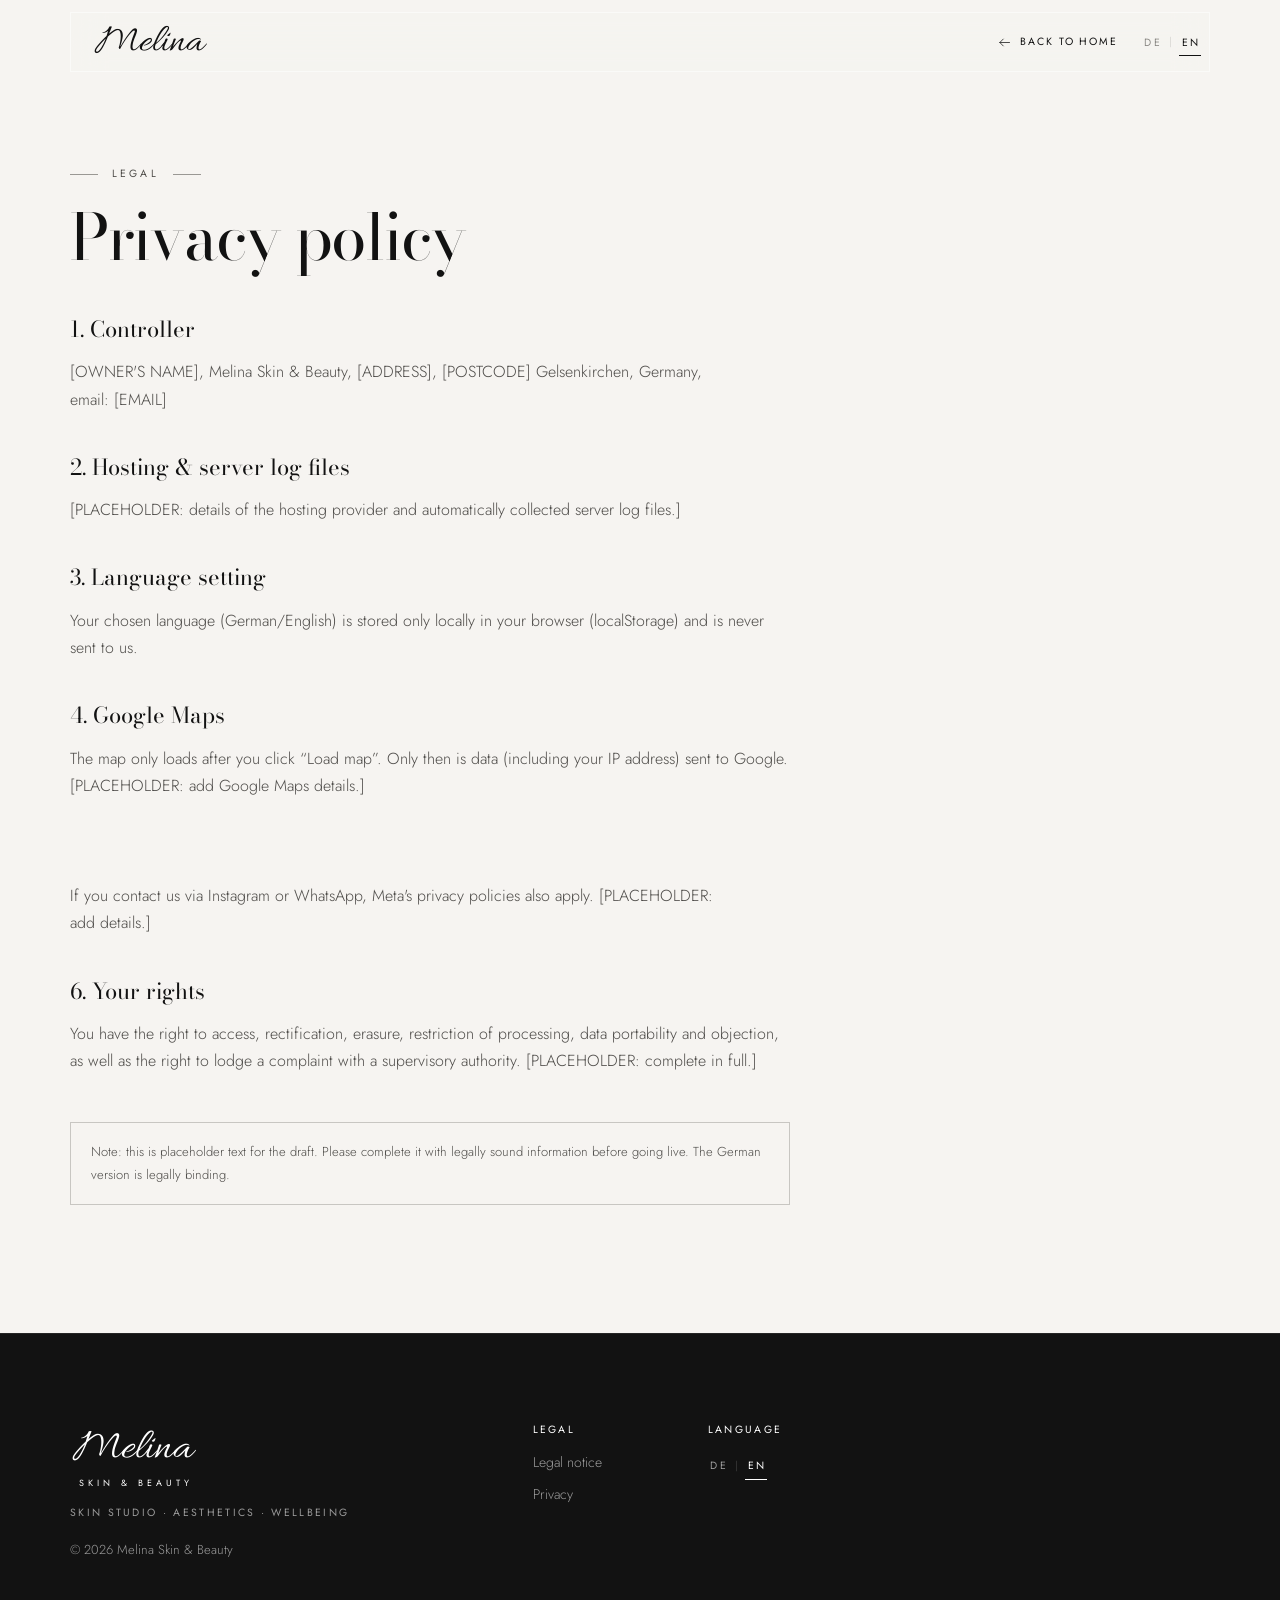
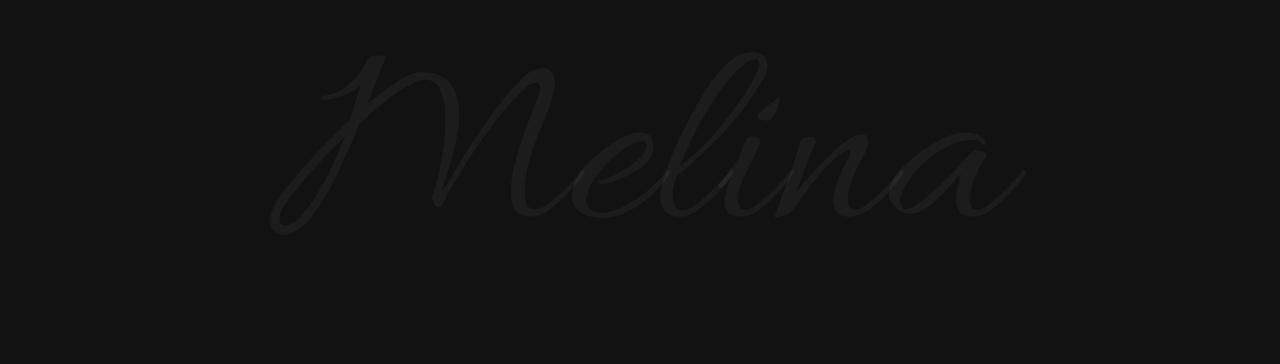
==== commit 8ede0604: "Unclip logo lettering, nav shows only Melina, add smooth scroll and photo prompts - footer and hero " ====
--- a/datenschutz.html
+++ b/datenschutz.html
@@ -24,9 +24,8 @@
 
   <header class="nav is-scrolled" id="nav">
     <div class="nav__bar container">
-      <a class="logo" href="index.html" data-i18n-aria="a11y.home" aria-label="Melina Skin &amp; Beauty – zur Startseite">
+      <a class="logo logo--nav" href="index.html" data-i18n-aria="a11y.home" aria-label="Melina Skin &amp; Beauty – zur Startseite">
         <span class="logo__script">Melina</span>
-        <span class="logo__sub">Skin &amp; Beauty</span>
       </a>
       <div class="nav__actions">
         <a class="nav__back" href="index.html"><svg class="ico" aria-hidden="true"><use href="#i-arrow"/></svg><span data-i18n="nav.back">Zurück zur Startseite</span></a>
--- a/styles.css
+++ b/styles.css
@@ -839,3 +839,19 @@
 }
 .footer__tag { max-width: 340px; }
 .rcard__quote::before { font-size: 180px; top: -6px; color: rgba(200,198,194,.55); }
+
+/* ---------- Logo lettering: never clipped ---------- */
+.logo__script { line-height: 1.15; padding: .08em .12em .04em .06em; }
+.logo--nav .logo__script { font-size: 38px; line-height: 1.1; padding-top: .1em; }
+@media (min-width: 768px) { .logo--nav .logo__script { font-size: 40px; } }
+
+.hero__watermark {
+  right: var(--gutter); bottom: 1.5vw; left: auto;
+  font-size: clamp(120px, 25vw, 400px); line-height: 1.25; padding: 0 .12em;
+}
+.footer__mark {
+  height: auto; overflow: visible; line-height: 1.3;
+  font-size: clamp(110px, 25vw, 360px);
+  margin-top: 32px; padding: 0 .1em .08em;
+}
+@media (min-width: 1024px) { .footer__mark { font-size: clamp(110px, 21vw, 360px); } }
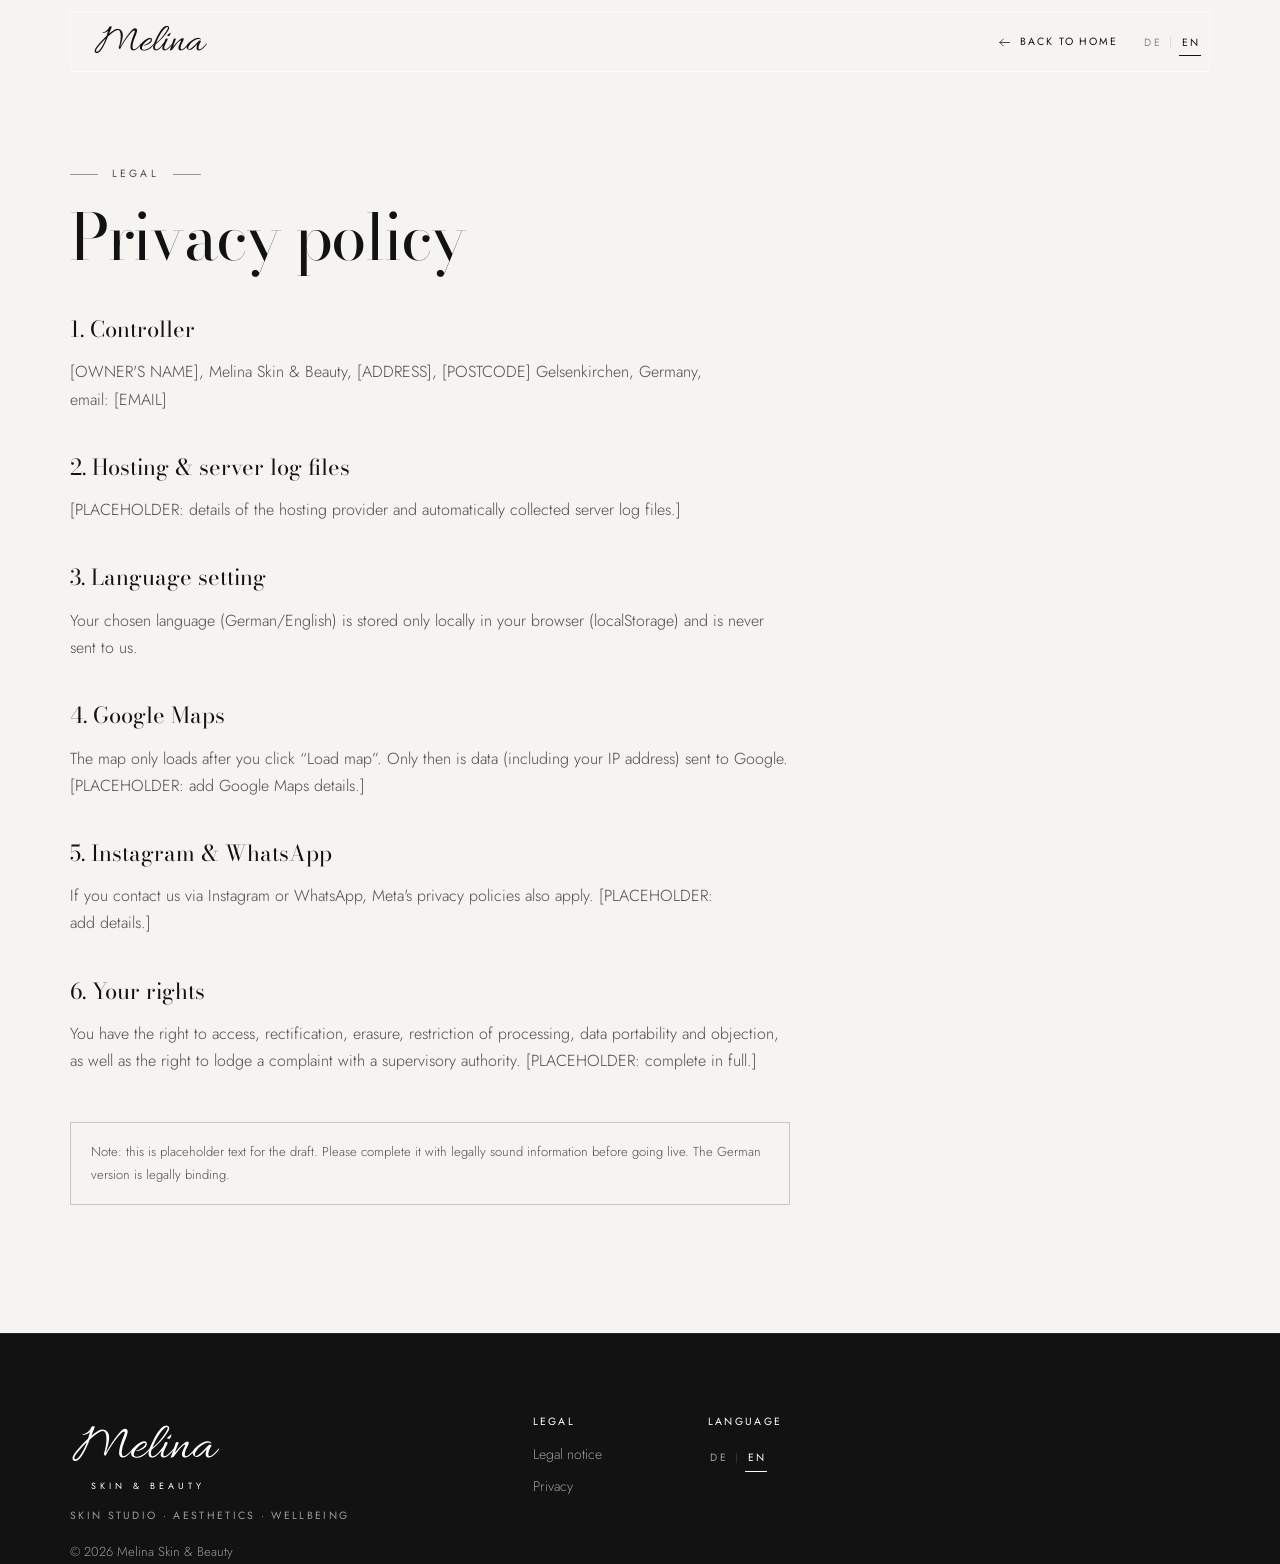
==== commit d2342acc: "Treatments carousel, sample reviews, leaner page and footer - treatments: horizontal carousel of tal" ====
--- a/datenschutz.html
+++ b/datenschutz.html
@@ -88,7 +88,6 @@
         </div>
       </div>
     </div>
-    <div class="footer__mark" aria-hidden="true">Melina</div>
   </footer>
 
   <script src="i18n.js"></script>
--- a/styles.css
+++ b/styles.css
@@ -855,3 +855,277 @@
   margin-top: 32px; padding: 0 .1em .08em;
 }
 @media (min-width: 1024px) { .footer__mark { font-size: clamp(110px, 21vw, 360px); } }
+
+/* ---------- Photo framing ---------- */
+.about__media .media > img { object-position: 78% 30%; }
+.philo__media .media > img { object-position: 45% 30%; }
+.tcard > img { object-position: 70% 40%; }
+.tcard--a > img { object-position: 60% 30%; }
+.rcard__oval > img { object-position: center; }
+.media--hero > img { object-position: 75% 35%; }
+@media (max-width: 767px) { .media--hero > img { object-position: 82% 30%; } }
+
+/* hero stays black & white; colour-on-hover only with a real mouse */
+.media--hero:hover > img { filter: grayscale(1) contrast(1.03); transform: none; }
+@media (hover: none) {
+  .media:hover > img, .tcard:hover > img { filter: grayscale(1) contrast(1.03); transform: none; }
+}
+
+/* =========================================================
+   DEVICE TUNING (very small phones · landscape phones ·
+   short laptops · large & ultra-wide screens)
+   ========================================================= */
+
+/* hero note never leaves the screen on phones */
+@media (max-width: 767px) {
+  .hero__note { white-space: normal; margin: 0 0 12px auto; max-width: 92%; text-align: right; font-size: clamp(24px, 8vw, 32px); }
+}
+
+/* very narrow phones (Galaxy Fold, iPhone SE 1st gen) */
+@media (max-width: 359px) {
+  :root { --gutter: 14px; --nav-h: 54px; }
+  .nav__bar { padding: 0 4px 0 12px; gap: 8px; }
+  .nav__actions { gap: 6px; }
+  .logo--nav .logo__script { font-size: 30px; }
+  .lang-switch { gap: 4px; }
+  .burger { width: 36px; }
+  .hero__title { font-size: 36px; }
+  .hero .label { font-size: 8.5px; letter-spacing: .18em; }
+  .h2 { font-size: 27px; }
+  .cta__title { font-size: 38px; }
+  .btn { padding-inline: 16px; letter-spacing: .14em; }
+  .tcard .h3 { font-size: 21px; }
+  .plist__name { font-size: 17px; }
+  .mmenu__links a { font-size: 27px; }
+}
+
+/* phones in landscape & other short screens */
+@media (max-height: 520px) and (orientation: landscape) {
+  .hero { min-height: 0; padding: calc(var(--nav-h) + 40px) 0 44px; }
+  .hero__title { font-size: 40px; }
+  .hero__sub { font-size: 15px; margin-bottom: 20px; }
+  .hero__note { font-size: 26px; position: static; margin: 0 0 6px 0; }
+  .hero__ig { margin-top: 18px; }
+  .hero__scroll { display: none; }
+  .hero__arch { display: none; }
+  .btn { min-height: 44px; }
+  .mmenu { padding-top: calc(var(--nav-h) + 20px); }
+  .mmenu__links a { font-size: 24px; padding: 10px 0; }
+  .mmenu__inner { gap: 24px; }
+  .rcard { position: relative; top: auto; }          /* no sticky stacking on low screens */
+  .prices__intro { position: static; }
+  .sticky-cta { min-height: 48px; }
+}
+@media (max-height: 760px) and (min-width: 768px) { .hero__scroll { display: none; } }
+
+/* laptops with a low screen (1280×720, 1366×768) */
+@media (min-width: 1024px) and (max-height: 820px) {
+  .hero { padding-top: calc(var(--nav-h) + 92px); padding-bottom: 64px; }
+  .hero__title { font-size: 64px; }
+  .hero__note { top: -54px; font-size: 34px; }
+}
+
+/* large screens */
+@media (min-width: 1680px) {
+  :root { --maxw: 1320px; --sec-y: 160px; }
+  body { font-size: 17px; }
+  .hero__title { font-size: 92px; }
+  .hero__sub { font-size: 19px; max-width: 520px; }
+  .hero__copy { max-width: 760px; }
+  .hero__note { left: 380px; top: -70px; font-size: 46px; }
+  .h2 { font-size: 50px; }
+  .h3 { font-size: 24px; }
+  .label, .mono, .nav__links a, .lang-switch button { font-size: 11.5px; }
+  .btn { font-size: 12.5px; min-height: 54px; padding: 16px 30px; }
+  .btn--sm { min-height: 44px; font-size: 11.5px; }
+  :root { --nav-h: 68px; }
+  .logo--nav .logo__script { font-size: 44px; }
+  .nav__links { gap: 36px; }
+  .bento { grid-auto-rows: 340px; }
+  .tcard .h3 { font-size: 27px; } .tcard--a .h3 { font-size: 32px; }
+  .tcard p { font-size: 15px; }
+  .rcard { min-height: 500px; } .rcard__text { font-size: 32px; }
+  .step__num { font-size: 120px; }
+  .cta__title { font-size: 88px; }
+  .plist__name { font-size: 24px; }
+  .acc__btn { font-size: 20px; }
+  .accordion { max-width: 800px; }
+}
+/* ultra-wide / 4K-scaled screens */
+@media (min-width: 2200px) {
+  :root { --maxw: 1560px; --sec-y: 190px; --nav-h: 76px; }
+  body { font-size: 19px; }
+  .hero__title { font-size: 112px; }
+  .hero__sub { font-size: 21px; max-width: 620px; }
+  .hero__copy { max-width: 900px; }
+  .hero__note { left: 460px; top: -84px; font-size: 54px; }
+  .h2 { font-size: 60px; }
+  .h3 { font-size: 28px; }
+  .label, .mono, .nav__links a, .lang-switch button { font-size: 13px; }
+  .btn { font-size: 14px; min-height: 60px; padding: 18px 36px; }
+  .btn--sm { min-height: 50px; font-size: 13px; }
+  .logo--nav .logo__script { font-size: 50px; }
+  .nav__links { gap: 44px; }
+  .bento { grid-auto-rows: 400px; }
+  .tcard .h3 { font-size: 32px; } .tcard--a .h3 { font-size: 38px; }
+  .tcard p { font-size: 17px; }
+  .tcard__icon { width: 110px; height: 110px; }
+  .rcard { min-height: 580px; } .rcard__text { font-size: 38px; }
+  .step__num { font-size: 140px; }
+  .cta__title { font-size: 104px; }
+  .plist__name { font-size: 28px; }
+  .acc__btn { font-size: 23px; padding: 24px 28px; }
+  .acc__panel p { padding: 0 28px 26px; }
+  .accordion { max-width: 940px; }
+  .glass-card li { font-size: 12px; }
+  .legal__inner { max-width: 900px; }
+}
+
+/* touch devices: bigger tap targets */
+@media (hover: none) and (pointer: coarse) {
+  .lang-switch button { padding: 10px 4px 8px .24em; }
+  .footer__cols a, .info-list a { display: inline-block; padding-block: 4px; }
+}
+@media (max-width: 767px), (max-height: 520px) and (orientation: landscape) {
+  .hero__note { width: fit-content; }
+}
+@media (max-height: 520px) and (orientation: landscape) { .hero__note { margin-top: 6px; } }
+@media (min-width: 1680px) { .tcard__body { max-width: 480px; } }
+@media (min-width: 2200px) { .tcard__body { max-width: 560px; } }
+
+/* =========================================================
+   ROUND 5 – minimal hero · full About photo · colour photos
+   ========================================================= */
+
+/* hero: fewer words, text sits a bit lower */
+.hero { align-items: flex-end; padding-bottom: clamp(72px, 15vh, 170px); }
+.hero__title { margin-bottom: 20px; }
+.hero__sub { max-width: none; }
+@media (min-width: 768px) {
+  .hero__copy { max-width: none; }
+  .hero__sub { white-space: nowrap; }          /* one line in DE and EN */
+}
+@media (max-height: 520px) and (orientation: landscape) {
+  .hero { padding-bottom: 36px; }
+  .hero__sub { white-space: normal; }
+}
+
+/* About: whole photo visible (3:4 like the original), no overlay card */
+.about__media .media { aspect-ratio: 3 / 4; max-height: 760px; }
+.about__media .media > img { object-position: center; }
+@media (min-width: 768px) and (max-width: 1023px) { .about__media .media { aspect-ratio: 4 / 5; } }
+
+/* photos in colour – warmth and soul; gentle zoom stays on hover */
+.media > img, .tcard > img, .media--hero > img,
+.media:hover > img, .tcard:hover > img, .media--hero:hover > img { filter: none; }
+@media (hover: none) { .media:hover > img, .tcard:hover > img { filter: none; } }
+.media--hero > img { filter: saturate(.92) contrast(1.02); }
+
+/* =========================================================
+   ROUND 6 – treatments carousel · sample reviews · compact footer
+   ========================================================= */
+
+/* ---------- Carousel arrows ---------- */
+.cnav { display: flex; gap: 10px; justify-self: start; }
+.cnav__btn {
+  width: 50px; height: 50px; border-radius: 50%; display: grid; place-items: center;
+  border: 1px solid var(--ink); color: var(--ink); background: transparent;
+  transition: background-color .35s var(--ease), color .35s var(--ease), opacity .35s;
+}
+.cnav__btn--prev .ico { transform: rotate(180deg); }
+.cnav__btn:hover:not(:disabled) { background: var(--ink); color: var(--paper); }
+.cnav__btn:disabled { opacity: .28; cursor: default; }
+@media (min-width: 768px) { .cnav { justify-self: end; } }
+
+/* ---------- Track ---------- */
+.tslider {
+  --edge: max(var(--gutter), (100% - var(--maxw)) / 2);
+  overflow-x: auto; overflow-y: hidden; overscroll-behavior-x: contain;
+  scroll-snap-type: x mandatory; scroll-padding-inline: var(--edge);
+  padding: 6px var(--edge) 24px;
+  scrollbar-width: none; -ms-overflow-style: none;
+  cursor: grab; outline: none;
+}
+.tslider::-webkit-scrollbar { display: none; }
+.tslider:focus-visible { box-shadow: inset 0 0 0 1px var(--ink); }
+.tslider.is-dragging { cursor: grabbing; scroll-snap-type: none; }
+.tslider.is-dragging .tc { pointer-events: none; }
+.tslider__track { display: flex; gap: 16px; width: max-content; }
+.tslider__track::after { content: ""; flex: 0 0 1px; margin-left: -17px; }   /* keeps the end padding in every browser */
+
+/* ---------- Card ---------- */
+.tc {
+  flex: 0 0 auto; width: min(82vw, 330px); scroll-snap-align: start;
+  display: flex; flex-direction: column; overflow: hidden; border-radius: 6px;
+  background: #1C1A19; color: var(--white);
+  box-shadow: 0 20px 50px -28px rgba(18,18,18,.55);
+  transition: transform .7s var(--ease-out), box-shadow .7s var(--ease-out);
+  user-select: none; -webkit-user-select: none;
+}
+.tc:hover { transform: translateY(-6px); box-shadow: 0 32px 60px -30px rgba(18,18,18,.6); }
+.tc__media { position: relative; aspect-ratio: 1 / 1.08; background: #2a2725; }
+.tc__media > img { -webkit-user-drag: none; }
+.tc__media::after {            /* photo melts into the dark body */
+  content: ""; position: absolute; inset: auto 0 0; height: 38%; pointer-events: none;
+  background: linear-gradient(0deg, #1C1A19 0%, rgba(28,26,25,0) 100%);
+}
+.tc:hover .tc__media > img { transform: scale(1.05); }
+.tc__body {
+  position: relative; flex: 1; display: flex; flex-direction: column;
+  padding: 4px 22px 18px;
+  background:
+    radial-gradient(120% 70% at 85% 0%, rgba(201,162,126,.10), transparent 60%),
+    #1C1A19;
+}
+.tc__head { display: flex; align-items: flex-start; justify-content: space-between; gap: 12px; margin-bottom: 10px; }
+.tc__head .h3 { color: var(--white); font-size: 25px; line-height: 1.15; }
+.tc__head .ico { width: 16px; height: 16px; color: var(--champagne); margin-top: 6px; transition: transform .45s var(--ease-out); }
+.tc:hover .tc__head .ico { transform: translate(3px, -3px); }
+.tc__text { font-size: 14px; line-height: 1.6; color: var(--on-ink-muted); margin-bottom: 16px; min-height: 3.2em; }
+.tc__link {
+  align-self: flex-start; margin-bottom: 20px; padding-bottom: 5px;
+  font-size: 10.5px; font-weight: 400; letter-spacing: .22em; text-transform: uppercase;
+  color: var(--champagne); border-bottom: 1px solid rgba(201,162,126,.5);
+  transition: color .3s, border-color .3s;
+}
+.tc__link:hover { color: var(--white); border-color: var(--white); }
+.tc__meta {
+  margin-top: auto; display: flex; align-items: center; justify-content: space-between; gap: 8px;
+  padding-top: 14px; border-top: 1px solid rgba(255,255,255,.1);
+  font-size: 10px; font-weight: 400; letter-spacing: .2em; text-transform: uppercase; color: rgba(255,255,255,.7);
+}
+.tc__dot { color: rgba(255,255,255,.3); }
+@media (min-width: 768px) { .tc { width: 340px; } }
+@media (min-width: 1680px) { .tc { width: 380px; } .tc__head .h3 { font-size: 28px; } .tc__text { font-size: 15px; } }
+@media (min-width: 2200px) { .tc { width: 440px; } .tc__head .h3 { font-size: 32px; } .tc__text { font-size: 17px; } .tc__meta, .tc__link { font-size: 12px; } }
+@media (max-height: 520px) and (orientation: landscape) { .tc__media { aspect-ratio: 16 / 10; } }
+
+/* ---------- Under the track ---------- */
+.treat__foot { margin-top: 18px; }
+.tprogress { height: 1px; background: var(--silver); overflow: hidden; margin-bottom: 28px; }
+.tprogress span { display: block; height: 100%; background: var(--ink); transform-origin: left; transform: scaleX(.3); transition: transform .3s var(--ease); }
+.treat__row { display: flex; flex-wrap: wrap; align-items: center; justify-content: space-between; gap: 20px; }
+.treat__row .treat__extra { margin: 0; justify-content: flex-start; text-align: left; }
+
+/* ---------- Reviews (paper section, white cards) ---------- */
+.reviews .rcard { background: var(--white); }
+.rcard__stars { color: var(--champagne); font-size: 13px; letter-spacing: .25em; margin-bottom: 14px; }
+.rcard__text { font-size: 21px; }
+@media (min-width: 768px) { .rcard__text { font-size: 22px; } }
+@media (min-width: 1024px) { .rcard__text { font-size: 24px; } }
+@media (min-width: 1680px) { .rcard__text { font-size: 27px; } }
+@media (min-width: 2200px) { .rcard__text { font-size: 31px; } }
+
+/* ---------- Compact footer ---------- */
+.footer { padding-top: 72px; }
+.footer__brand .logo__script { font-size: 52px; }
+.footer__bottom {
+  display: flex; flex-wrap: wrap; align-items: center; justify-content: space-between; gap: 14px;
+  margin-top: 56px; padding: 22px 0 26px; border-top: 1px solid rgba(255,255,255,.08);
+}
+.footer__bottom .footer__copy { font-size: 13px; }
+@media (min-width: 1024px) { .footer { padding-top: 80px; } .footer__grid { align-items: start; } }
+/* card polish: seamless photo → body, compact meta row */
+.tc__body { background: radial-gradient(120% 60% at 90% 100%, rgba(201,162,126,.10), transparent 65%), #1C1A19; }
+.tc__media::after { height: 42%; bottom: -1px; }
+.tc__meta { justify-content: flex-start; gap: 12px; }
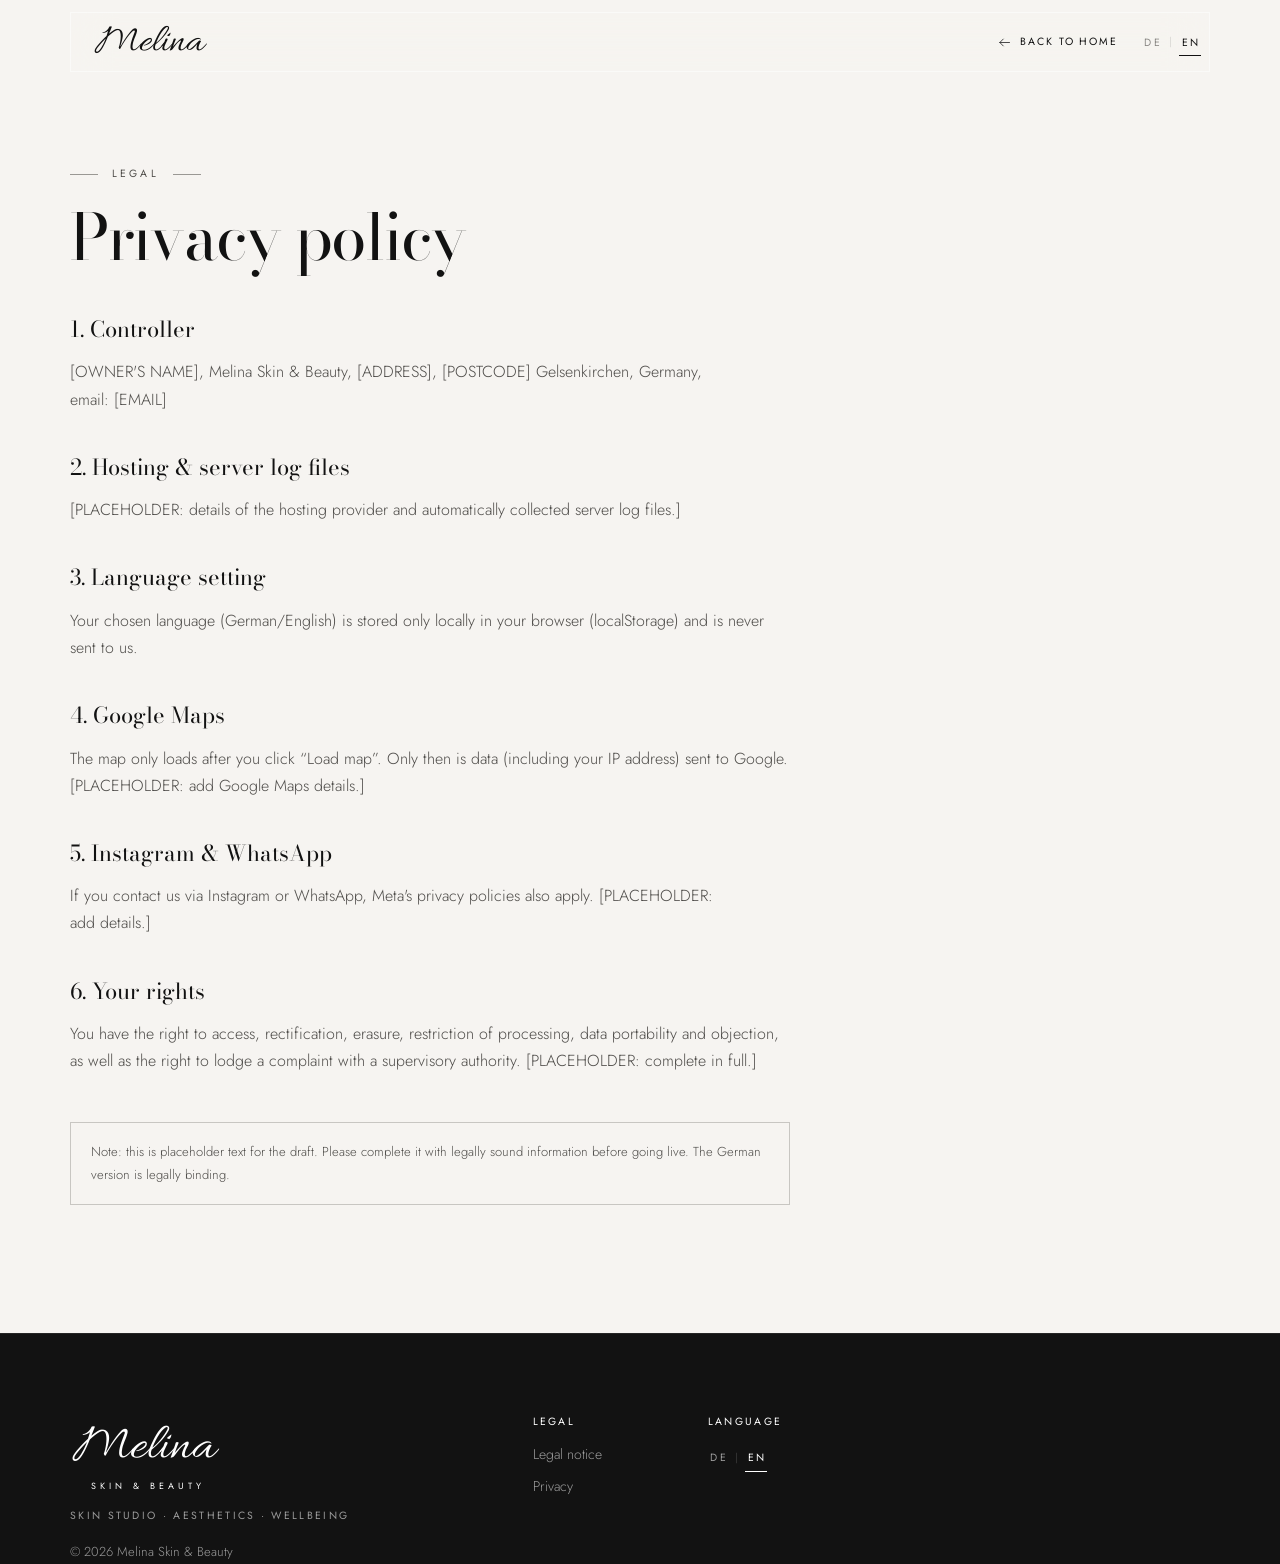
==== commit 480dcd84: "Transparent navbar over the hero, frosted glass on scroll - at the top of the page the bar is fully " ====
--- a/datenschutz.html
+++ b/datenschutz.html
@@ -3,7 +3,7 @@
 <head>
   <meta charset="utf-8">
   <meta name="viewport" content="width=device-width, initial-scale=1, viewport-fit=cover">
-  <title>Datenschutz | Melina Skin & Beauty – Kosmetikstudio Gelsenkirchen</title>
+  <title>Datenschutz | Melina Skin & Beauty - Kosmetikstudio Gelsenkirchen</title>
   <meta name="description" content="Datenschutzerklärung von Melina Skin & Beauty, Kosmetikstudio in Gelsenkirchen.">
   <meta name="robots" content="noindex, follow">
   <meta name="theme-color" content="#121212">
@@ -22,9 +22,9 @@
   </svg>
   <a class="skip-link" href="#main" data-i18n="a11y.skip">Zum Inhalt springen</a>
 
-  <header class="nav is-scrolled" id="nav">
+  <header class="nav nav--solid is-scrolled" id="nav">
     <div class="nav__bar container">
-      <a class="logo logo--nav" href="index.html" data-i18n-aria="a11y.home" aria-label="Melina Skin &amp; Beauty – zur Startseite">
+      <a class="logo logo--nav" href="index.html" data-i18n-aria="a11y.home" aria-label="Melina Skin &amp; Beauty - zur Startseite">
         <span class="logo__script">Melina</span>
       </a>
       <div class="nav__actions">
@@ -63,7 +63,7 @@
   <footer class="footer">
     <div class="container footer__grid">
       <div class="footer__brand">
-        <a class="logo logo--light" href="index.html" data-i18n-aria="a11y.home" aria-label="Melina Skin &amp; Beauty – zur Startseite">
+        <a class="logo logo--light" href="index.html" data-i18n-aria="a11y.home" aria-label="Melina Skin &amp; Beauty - zur Startseite">
           <span class="logo__script">Melina</span>
           <span class="logo__sub">Skin &amp; Beauty</span>
         </a>
--- a/styles.css
+++ b/styles.css
@@ -1129,3 +1129,90 @@
 .tc__body { background: radial-gradient(120% 60% at 90% 100%, rgba(201,162,126,.10), transparent 65%), #1C1A19; }
 .tc__media::after { height: 42%; bottom: -1px; }
 .tc__meta { justify-content: flex-start; gap: 12px; }
+
+/* =========================================================
+   ROUND 7 – arrows below the cards · smooth price-list hover
+   ========================================================= */
+.cnav { justify-content: center; gap: 14px; margin-top: 30px; }
+@media (min-width: 768px) { .cnav { justify-self: auto; } }
+.cnav__btn {
+  width: 54px; height: 54px; border-color: rgba(18,18,18,.35);
+  transition: background-color .45s var(--ease), color .45s var(--ease), border-color .45s var(--ease), opacity .45s var(--ease), transform .45s var(--ease-out);
+}
+.cnav__btn .ico { width: 17px; height: 17px; stroke-width: 1.1; }
+.cnav__btn:hover:not(:disabled) { border-color: var(--ink); transform: translateY(-2px); }
+.cnav__btn:disabled { opacity: .25; }
+.treat .sec-head { margin-bottom: 40px; }
+@media (min-width: 1680px) { .cnav__btn { width: 60px; height: 60px; } }
+
+/* price list: glide instead of jump (the fade-in transition no longer overrides it) */
+.plist li, .plist li:hover { padding-left: 0; }
+.plist__name, .plist__price, .plist__dots {
+  transition: transform .7s var(--ease-out), color .5s var(--ease), border-color .5s var(--ease), opacity .5s var(--ease);
+}
+.plist li:hover .plist__name { transform: translateX(12px); }
+.plist li:hover .plist__price { color: var(--champagne); }
+.plist li:hover .plist__dots { border-bottom-color: rgba(201,162,126,.55); }
+@media (hover: none) { .plist li:hover .plist__name { transform: none; } }
+.tslider { padding-bottom: 48px; }           /* room for the card shadow, no clipped band */
+.cnav { margin-top: 6px; }
+
+/* =========================================================
+   ROUND 8 – review photos fill the whole panel (no oval)
+   ========================================================= */
+.rcard__media { padding: 0; min-height: 0; aspect-ratio: 4 / 4.2; background: #1C1A19; }
+.rcard__oval {
+  position: absolute; inset: 0; width: 100%; height: 100%; max-width: none;
+  aspect-ratio: auto; border-radius: 0;
+}
+.rcard__oval .ph { border-radius: 0; border: 0; }
+.rcard__oval > img { object-position: center 45%; }
+.rcard:nth-child(2) .rcard__oval > img { object-position: center 42%; }   /* lash lift: eye in frame */
+.rcard:nth-child(3) .rcard__oval > img { object-position: center 35%; }   /* facial: face in frame */
+@media (min-width: 768px) {
+  .rcard__media { aspect-ratio: auto; min-height: 100%; }
+}
+.rcard:nth-child(1) .rcard__oval > img { object-position: center 18%; }   /* microneedling: eye + cheek + lips */
+
+/* =========================================================
+   ROUND 9 – treatment arrows: left-aligned, more visible
+   ========================================================= */
+.cnav { justify-content: flex-start; gap: 12px; }      /* starts on the same x as heading and cards */
+.cnav__btn {
+  width: 56px; height: 56px;
+  background: var(--ink); color: var(--paper); border: 1px solid var(--ink);
+  box-shadow: 0 10px 24px -14px rgba(18,18,18,.6);
+}
+.cnav__btn .ico { width: 20px; height: 20px; stroke-width: 1.6; }
+.cnav__btn:hover:not(:disabled) { background: #3a3937; border-color: #3a3937; color: var(--white); transform: translateY(-2px); }
+.cnav__btn:disabled { opacity: 1; background: transparent; color: rgba(18,18,18,.35); border-color: rgba(18,18,18,.25); box-shadow: none; }
+@media (min-width: 1680px) { .cnav__btn { width: 62px; height: 62px; } }
+
+/* =========================================================
+   ROUND 10 – transparent navbar
+   over the hero: fully transparent, white logo & links
+   after scrolling: frosted glass so it stays readable
+   ========================================================= */
+.nav__bar {
+  background: rgba(246, 244, 241, .55);
+  -webkit-backdrop-filter: blur(20px) saturate(1.4); backdrop-filter: blur(20px) saturate(1.4);
+  border: 1px solid rgba(255, 255, 255, .45);
+  transition: background-color .6s var(--ease), border-color .6s var(--ease), box-shadow .6s var(--ease), -webkit-backdrop-filter .6s, backdrop-filter .6s;
+}
+.nav.is-scrolled .nav__bar { background: rgba(246, 244, 241, .62); box-shadow: 0 10px 40px -18px rgba(18,18,18,.25); }
+.nav .logo, .nav__links a, .lang-switch button, .lang-switch { transition: color .5s var(--ease), border-color .5s var(--ease); }
+.burger span { transition: transform .45s var(--ease), background-color .5s var(--ease); }
+
+/* top of the page (over the dark hero) */
+.nav:not(.is-scrolled):not(.nav--solid):not(.menu-open) .nav__bar {
+  background: transparent; border-color: transparent; box-shadow: none;
+  -webkit-backdrop-filter: none; backdrop-filter: none;
+}
+.nav:not(.is-scrolled):not(.nav--solid):not(.menu-open) .logo,
+.nav:not(.is-scrolled):not(.nav--solid):not(.menu-open) .nav__links a { color: var(--white); }
+.nav:not(.is-scrolled):not(.nav--solid):not(.menu-open) .lang-switch { color: rgba(255,255,255,.35); }
+.nav:not(.is-scrolled):not(.nav--solid):not(.menu-open) .lang-switch button { color: rgba(255,255,255,.6); }
+.nav:not(.is-scrolled):not(.nav--solid):not(.menu-open) .lang-switch button[aria-pressed="true"] { color: var(--white); border-bottom-color: var(--white); }
+.nav:not(.is-scrolled):not(.nav--solid):not(.menu-open) .burger span { background: var(--white); }
+.nav:not(.is-scrolled):not(.nav--solid):not(.menu-open) .nav__cta { background: var(--paper); color: var(--ink); }
+.nav:not(.is-scrolled):not(.nav--solid):not(.menu-open) .nav__cta::before { background: var(--white); }
